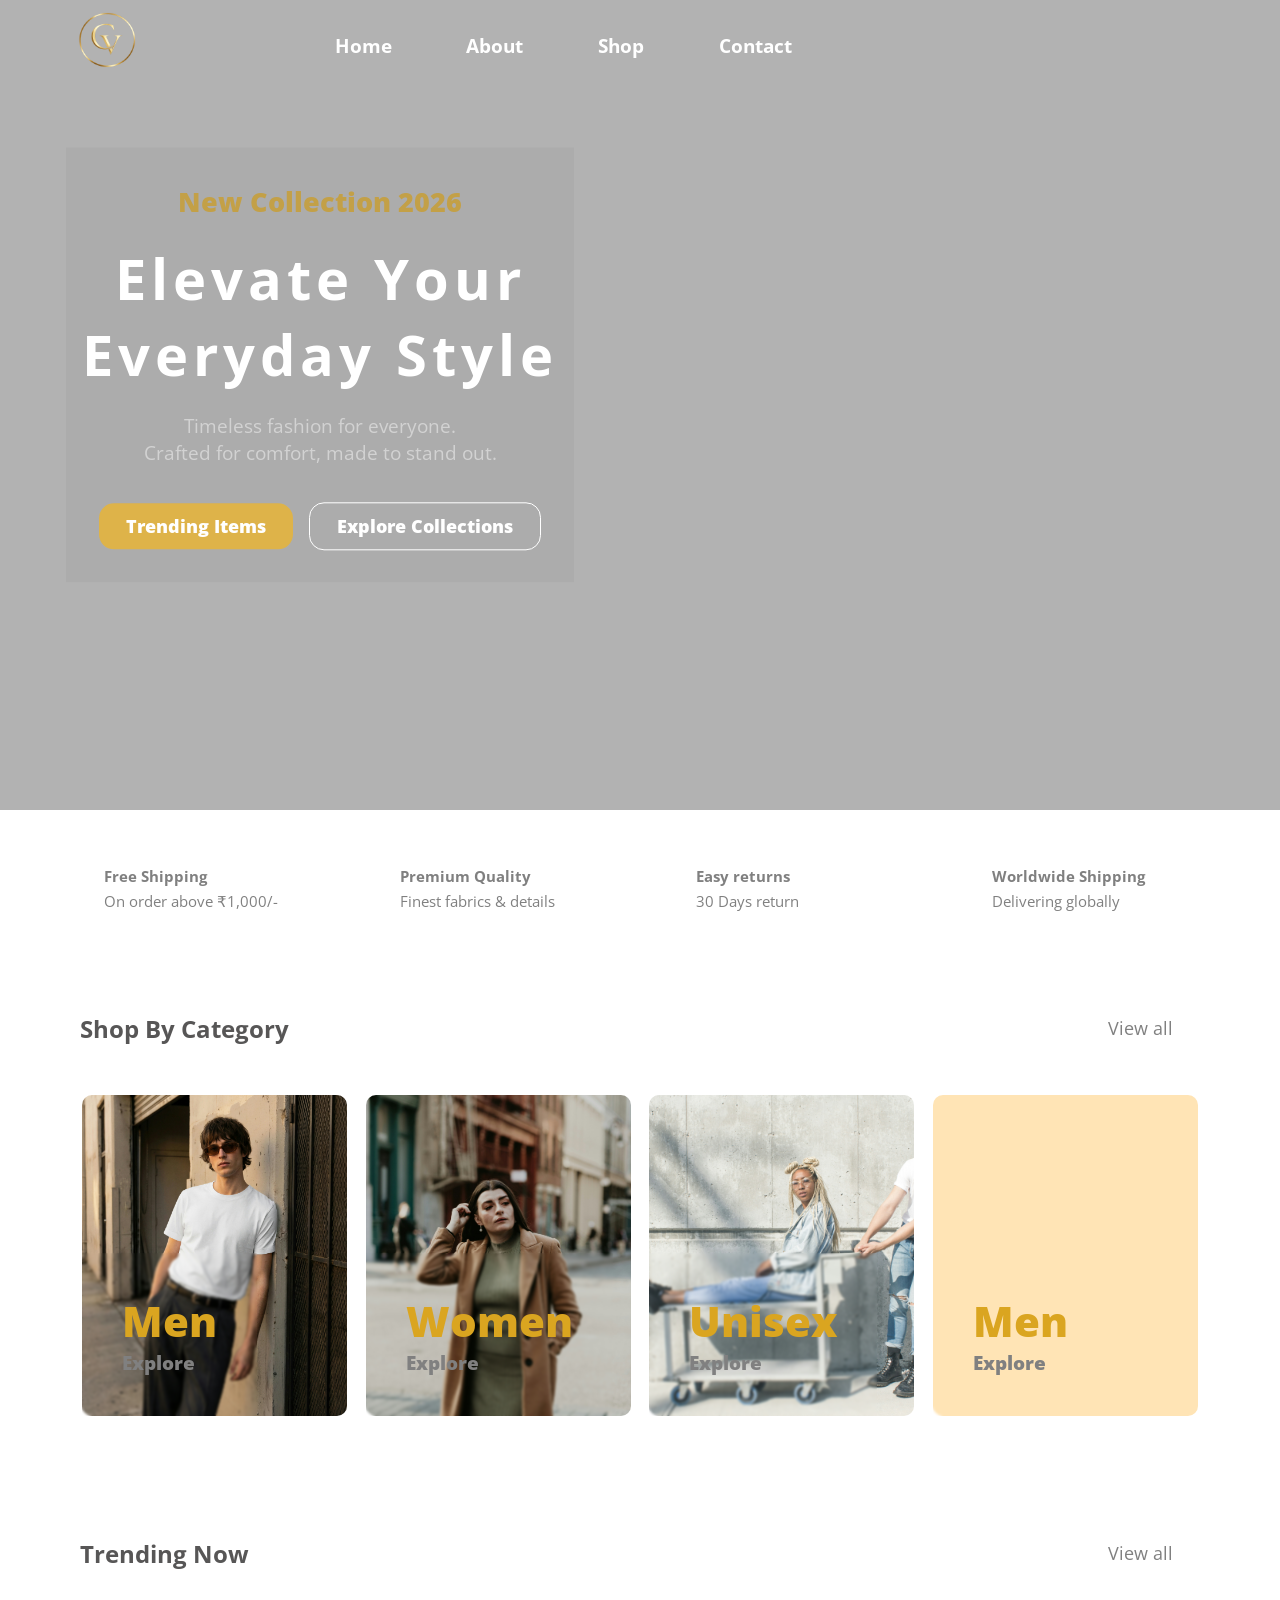
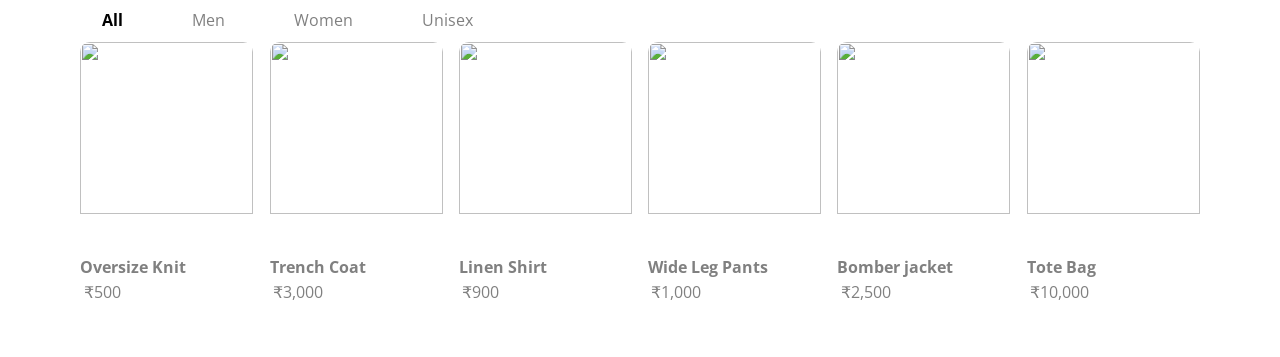
==== index.html @ 774d21d1 "trending done with responsive" ====
<!DOCTYPE html>
<html lang="en">
<head>
    <meta charset="UTF-8">
    <meta name="viewport" content="width=device-width, initial-scale=1.0">
    <title>Clothevo | Build a Fashion</title>
    <link rel="icon" href="Assets/Logo.png">
    <link rel="preconnect" href="https://fonts.googleapis.com">
    <link rel="preconnect" href="https://fonts.gstatic.com" crossorigin>
    <link href="https://fonts.googleapis.com/css2?family=Open+Sans:ital,wght@0,300..800;1,300..800&family=Pliant:ital,wdth,wght@0,100..125,100..900;1,100..125,100..900&display=swap" rel="stylesheet">

    <link
  href="https://cdn.jsdelivr.net/npm/remixicon@4.9.0/fonts/remixicon.css" rel="stylesheet"/>

    <link rel="stylesheet" href="style.css">
    
</head>
<body>
    
    <header>

       

        <!--NavBar-->
        <section id="navBar">

            <div class="navbar-logo">
                <a href="#">
                    <img src="Assets/Logo.png" alt=" Webite Icon">
                </a>
            </div>

            <div class="navbar-links" id="navLinks">
                <ul>
                    <li><a href="#">Home</a></li>
                    <li><a href="Pages/about.html">About</a></li>
                    <li><a href="Pages/shop.html">Shop</a></li>
                    <li><a href="Pages/contact.html">Contact</a></li>
                </ul>
            </div>

            <div class="navbar-icons">
                <span>

                    <button id="searchBtn">
                        <i class="ri-search-line"></i>
                        <input type="text" id="searchInp" placeholder="Search Your Item">
                    </button>
                    
                    <button id="login-btn">
                        <i class="ri-user-line"></i>
                    </button>

                    <button onclick="goToFav()">
                        <i class="ri-heart-line"></i>
                    </button>

                    <button onclick="goToCart()">
                        <i class="ri-shopping-bag-line"></i>
                    </button>

                </span>

                <!--Hamburger-->
                <div class="hamburger" id="hamburger">
                    <i class="ri-menu-3-line"></i>
                </div>
            </div>
            

            <!-- Background Video -->
        <video autoplay muted loop playsinline class="bg-video" loading="lazy">
            <source src="Assets/Hero-background.mp4" type="video/mp4">
        </video>

        <!-- Dark Overlay -->
        <div class="overlay"></div>

         <!-- Text -->
        <div class="hero-content">
            <p id="new">New Collection 2026</p>
            <h1>Elevate Your <br> Everyday Style</h1>
            <p id="new-2">Timeless fashion for everyone. <br>
                Crafted for comfort, made to stand out.
            </p>

            <div class="hero-but">
                <button id="trend">
                    Trending Items
                    <i class="ri-fire-line"></i>
                </button>

                <button id="collection" onclick="goTOCollection()">
                    Explore Collections
                    <i class="ri-arrow-right-long-line"></i>
                </button>
            </div>
        </div>
        </section>



        






        
        <!--Login Popup-->
        <div class="login-popup" id="login-popup">
                
            <div class="login-outer">

                <div class="login-close">
                    <button id="login-close">
                        <i class="ri-close-fill"></i>
                    </button>
                </div>

                <div class="login-heading">
                    <h1>Welcome Back!</h1>
                </div>

                <form action="">

                    <div class="form-card">
                        <label for="email">Email : &nbsp; </label>
                        <input type="text" id="email" placeholder="Enter E-mail">
                    </div>
                    <div class="form-card">
                        <label for="pass">Password : &nbsp; </label>
                        <input type="text" id="pass" placeholder="Enter Password">
                    </div>
                    
                    <div class="remember-me">
                        <input type="checkbox" id="remember">
                        <label for="remember"> &nbsp; Remember Me</label>
                    </div>

                    <div class="form-card">
                        <button>
                            Submit 
                            <i class="ri-login-circle-line"></i>
                        </button>
                    </div>

                </form>

            </div>

        </div>

    </header>







    <!--Main Body Start from here-->
    <main>

        <!--Details-->
        <section id="details">
            <div class="details-outside">
                
                <!--card-1-->
                <div class="details-card">
                    <div class="details-card-left flex">
                        <i class="ri-truck-line"></i>
                    </div>

                    <div class="details-card-right">
                        <p id="details-head">Free Shipping</p>
                        <p>On order above <span>₹1,000/-</span></p>
                    </div>
                </div>
                
                
                <!--card-2-->
                <div class="details-card">
                    <div class="details-card-left flex">
                        <i class="ri-vip-crown-line"></i>
                    </div>
                    
                    <div class="details-card-right">
                        <p id="details-head">Premium Quality</p>
                        <p>Finest fabrics & details</p>
                    </div>
                </div>

                <!--card-3-->
                <div class="details-card">
                    <div class="details-card-left flex">
                        <i class="ri-loop-right-line"></i>
                    </div>
                    
                    <div class="details-card-right">
                        <p id="details-head">Easy returns</p>
                        <p>30 Days return</p>
                    </div>
                </div>

                <!--card-4-->
                <div class="details-card">
                    <div class="details-card-left flex">
                        <i class="ri-earth-line"></i>
                    </div>
                    
                    <div class="details-card-right">
                        <p id="details-head">Worldwide Shipping</p>
                        <p>Delivering globally</p>
                    </div>
                </div>

            </div>
        </section>


        <!--    Shop By Category  -->

        <section id="Category" class="flex">

            <div class="category-outer flex">

                <div class="category-up">
                    <h1>Shop By Category</h1>
                    <button id="view-all-category" onclick="goTOCollection()">
                        View all
                        <i class="ri-arrow-right-long-line"></i>
                    </button>
                </div>

                <div class="category-down ">

                    <!--card 1-->
                    <div class="categories-card" id="cate-men">
                        <div class="text">
                            <h3>Men</h3>
                            <button onclick="goTOCollection()">
                                Explore
                                <i class="ri-arrow-right-long-line"></i>
                             <button>
                        </div>
                    </div>

                    <!--card 2-->
                    <div class="categories-card" id="cate-women">
                        <div class="text">
                            <h3>Women</h3>
                            <button onclick="goTOCollection()">
                                Explore
                                <i class="ri-arrow-right-long-line"></i>
                             <button>
                        </div>
                    </div>

                    <!--card 3-->
                    <div class="categories-card" id="uni">
                        <div class="text">
                            <h3>Unisex</h3>
                            <button onclick="goTOCollection()">
                                Explore
                                <i class="ri-arrow-right-long-line"></i>
                             <button>
                        </div>
                    </div>

                    <!--card 4-->
                    <div class="categories-card" id="asse">
                        <div class="text">
                            <h3>Men</h3>
                            <button onclick="goTOCollection()">
                                Explore
                                <i class="ri-arrow-right-long-line"></i>
                             <button>
                        </div>
                    </div>
                </div>

            </div>

        </section>

        <section id="trending" class="flex">
            <div class="trending-outer">

                <div class="trending-up">
                    <h1>Trending Now</h1>
                    <button id="view-all-category"      onclick="goTOCollection()">
                        View all
                        <i class="ri-arrow-right-long-line"></i>
                    </button>
                </div>

                <div class="trending-middle">

                    <button id="trend-all" >
                        All
                    </button>

                    <button id="trend-Men">
                        Men
                    </button>

                    <button id="trend-Women">
                        Women
                    </button>

                    <button id="trend-Unisex">
                        Unisex
                    </button>
                </div>

                <div class="trending-down">

                    <!--trend card 1--> 
                    <div class="trend-card">
                        <img src="https://images-static.nykaa.com/media/catalog/product/b/a/babcc29268310_1.jpg?tr=w-500" alt="">
                        <div class="trend-text">
                            <h4>Oversize Knit</h4>
                            <div class="trend-des">
                                <p>
                                    ₹500
                                </p>

                                <i class="ri-heart-line"></i>
                            </div>
                        </div>
                    </div>

                    
                    <!--trend card 2--> 
                    <div class="trend-card">
                        <img src="https://d1pdzcnm6xgxlz.cloudfront.net/tops/8445866855098-9.jpg" alt="">
                        <div class="trend-text">
                            <h4>Trench Coat</h4>
                            <div class="trend-des">
                                <p>
                                    ₹3,000
                                </p>

                                <i class="ri-heart-line"></i>
                            </div>
                        </div>
                    </div>



                    <!--trend card 3--> 
                    <div class="trend-card">
                        <img src="https://linentrail.com/cdn/shop/files/Arlo_Navy_Blue_2copy.jpg?v=1731392570" alt="">
                        <div class="trend-text">
                            <h4>Linen Shirt</h4>
                            <div class="trend-des">
                                <p>
                                    ₹900
                                </p>

                                <i class="ri-heart-line"></i>
                            </div>
                        </div>
                    </div>




                    <!--trend card 4--> 
                    <div class="trend-card">
                        <img src="https://m.media-amazon.com/images/I/61EA1p1xdeL._AC_UY1100_.jpg" alt="">
                        <div class="trend-text">
                            <h4>Wide Leg Pants</h4>
                            <div class="trend-des">
                                <p>
                                    ₹1,000
                                </p>

                                <i class="ri-heart-line"></i>
                            </div>
                        </div>
                    </div>



                    <!--trend card 5--> 
                    <div class="trend-card">
                        <img src="https://img.joomcdn.net/1d2e84f43c8270f6b33250fb7e1b1780e81a3759_original.jpeg" alt="">
                        <div class="trend-text">
                            <h4>Bomber jacket</h4>
                            <div class="trend-des">
                                <p>
                                    ₹2,500
                                </p>

                                <i class="ri-heart-line"></i>
                            </div>
                        </div>
                    </div>



                    <!--trend card 6--> 
                    <div class="trend-card">
                        <img src="https://5.imimg.com/data5/SELLER/Default/2023/7/326674873/YF/CX/TI/16516658/295758319-1002546853683848-1447909689762802178-n.jpg" alt="">
                        <div class="trend-text">
                            <h4>Tote Bag</h4>
                            <div class="trend-des">
                                <p>
                                    ₹10,000
                                </p>

                                <i class="ri-heart-line"></i>
                            </div>
                        </div>
                    </div>


                </div>
            </div>
        </section>

    </main>



















    <script src="app.js"></script>
</body>
</html>
---- style.css ----
* {
    margin: 0;
    padding: 0;
    box-sizing: border-box;
    font-family: "Open Sans", sans-serif;
}



.flex {
    display: flex;
    justify-content: center;
    align-items: center;
}


/*       HEADER      */
header {
    min-height: 90vh;
    width: 100%;
    /* background-color: rgb(189, 230, 230); */
    overflow: hidden;
    position: relative;
}

/* Video */

.bg-video{
    position:absolute;
    inset: 0;
    width:100%;
    height: 100%;
    object-fit:cover;
    z-index:-2;
}


.overlay{
    height: 100%;
    width: 100%;
    position:absolute;
    inset:0;
    background:rgba(0,0,0,.30);
    z-index:-1;
    display: flex;
    justify-content: center;
    align-items: center;
}


.hero-content{
    position: absolute;
    top: 45%;
    left: 25%;
    transform: translate(-50%, -50%);
    background:rgba(0,0,0,.03);
    padding: 1rem;
    text-align: center;
    color: white;
    z-index: 10;
    border: none;
    outline: none;
    /* border: 1px solid; */
}

.hero-content h1{
    font-size: 3.5rem;
    letter-spacing: 5px;
}

.hero-content p{
    margin: 20px 0;
    font-size: 1.2rem;
    color: rgb(210, 210, 210);
}

#new {
    color: rgb(195, 160, 71);
    font-weight: 800;
    font-size: 1.7rem;
}

.hero-but {
   padding: 1rem;
    display: flex;
    justify-content: center;
    align-items: center;
    flex-wrap: wrap;
    gap: 1rem;
}

.hero-but button {
    padding: 0.7rem 1.7rem;
    border: none;
    border-radius: 15px;
}

#trend {
    background-color: rgb(222, 179, 73);
    color: #fff;
    font-size: 1.1rem;
    font-weight: 800;
    display: flex;
    justify-content: center;
    align-items: center;
    transition: all 0.3s linear;
}

#trend:hover {
    background: transparent;
    border: 1px solid #fff;
    outline: none;
}


#collection {
    background: transparent;
    color: #fff;
    font-size: 1.1rem;
    font-weight: 800;
    border: 1px solid #fff;
    transition: all 0.3s linear;
}

#collection:hover {
    background-color: rgb(222, 179, 73);
    border: none;
}


/*  NAVBAR  */
#navBar {
    height: 10%;
    width: 100%;
    /* background-color: seashell; */
    display: flex;
    justify-content: space-between;
    align-items: center;
    padding: 0 5%;
}

.navbar-logo {
    height: 100%;
    width: 15%;
    /* background-color: darkmagenta; */
    display: flex;
    justify-content: start;
    align-items: center;
}

.navbar-logo img {
    height: 100%;
    width: 50%;
}

.navbar-links {
    flex: 2;
    height: 100%;
    width: 45%;
    /* background-color: rgb(42, 152, 62); */
    display: flex;
    justify-content: center;
    align-items: center;
}

.navbar-links ul {
    width: 70%;
    display: flex;
    justify-content: space-between;
    list-style: none;
}

.navbar-links ul li a {
    text-decoration: none;
    font-size: 1.2rem;
    color: #fff;
    font-weight: 700;
}



.navbar-icons {
    height: 100%;
    width: 25%;
    /* background-color: rgb(208, 74, 13); */
    display: flex;
    justify-content: center;
    align-items: center;
    flex: 1;
}

.navbar-icons span {
    width: 100%;
    display: flex;
    justify-content: center;
    align-items: center;
    gap: 2rem;
}

.navbar-icons span button {
    background: none;
    padding: 0.5rem;
    border-radius: 50%;
    outline: none;
    border: none;
}

.navbar-icons i {
    color: #fff;
    font-size: 1.2rem;
    font-weight: 600;
}



/* HAMBURGER */

.hamburger{
    display:none;
    cursor:pointer;
}

.hamburger i{
    font-size:2rem;
    color:#fff;
}










/*      LOGIN POPUP     */

.login-popup {
    display: none;
    
}

.login-popup.open {
    height: 100vh;
    width: 100%;
    position: fixed;
    
    display: flex;
    justify-content: center;
    align-items: center;

    top: 0;
    left: 0;
    right: 0;
    left: 0;
    
    backdrop-filter: blur(8px);
    z-index: 999;

    transition: 0.5s;
}

.login-outer {
    height: 80%;
    width: 80%;
    /* border: 1px solid; */
    display: flex;
    justify-content: center;
    align-items: center;
    flex-direction: column;
    position:absolute;

    border-radius: 30px;
    background:rgba(0,0,0,.03);
    z-index:-1;
}

.login-close {
    height: 10%;
    width: 100%;
    display: flex;
    justify-content: end;
    align-items: center;
}

.login-close button {
    background: transparent;
    border: none;
    border-radius: 50%;
    outline: none;
    padding: 0.5rem;
}

#login-close i {
    font-size: 1.9rem;
    color: black;
    font-weight: 900;
    transition: all 0.5s linear;
}

.login-heading {
    height: 20%;
    width: 100%;
    /* background-color: aquamarine; */
    display: flex;
    justify-content: center;
    align-items: center;
}

.login-heading h1 {
    color: #fff;
    font-size: 4.8rem;
}

form {
    height: 70%;
    width: 100%;
    display: flex;
    justify-content: center;
    align-items: center;
    flex-direction: column;
    gap: 1rem;
}

.form-card {
    height: 20%;
    width: 70%;
    /* background-color: azure; */
    display: flex;
    justify-content: center;
    align-items: center;
}

.form-card label {
    font-size: 1.3rem;
    color: #fff;
    font-weight: 800;
}

.form-card input {
    height: 35%;
    width: 70%;
    border-radius: 10px;
    padding-left: 1rem;
    border: none;
    outline: none;
    background-color: rgb(122, 122, 123);
    color: #fff;
    font-weight: 700;
}

.remember-me {
    height: 10%;
    width: 60%;
    display: flex;
    justify-content: end;
    align-items: center;
}


.remember-me label {
    font-size: 1.3rem;
    color: #fff;
    font-weight: 800;
}


.form-card button {
    padding: 2% 18%;
    border: none;
    outline: none;
    border-radius: 15px;
    background-color: rgb(122, 122, 123);
    font-weight: 900;
    display: flex;
    justify-content: center;
    align-items: center;
    gap: 2rem;
    font-size: 1.5rem;
    color: #fff;
}


#searchInp {
    width: 0;
    opacity: 0;
    padding: 0.3rem;
    /* border: 1px solid #ccc; */
    border: none;
    border-radius: 10px;
    outline: none;
    transition: all 0.8s ease;
}

#searchInp.active {
    width: 14rem;
    opacity: 1;
}








/*          DETAILS         */
#details {
    width:100%;
    padding: 2rem 5%;
    display:flex;
    justify-content:center;
    align-items:center;
}

.details-outside {
    width:100%;
    max-width:1400px;
    display:grid;
    grid-template-columns:repeat(4,1fr);
    gap:2rem;
}

.details-card {
    display:flex;
    align-items:center;
    gap:1rem;
    padding:1.5rem;
    background:#fff;
    border-radius:12px;
    transition:.3s;
    cursor:pointer;
}

.details-card:hover{
    transform:translateY(-5px);
    box-shadow:0 10px 25px rgba(0,0,0,.08);
}


.details-card-left {
    display:flex;
    justify-content:center;
    align-items:center;
}

.details-card-left i {
    font-size:2.5rem;
    color:grey;
}


.details-card-right {
    display:flex;
    flex-direction:column;
    gap:.3rem;
}

.details-card-right p {
    color: grey;
    font-size: 0.95rem;
}

#details-head {
    font-weight: 700;
    color: grey;
}




/*      Shop By Category        */

#Category {
    height: 55vh;
    width: 100%;
    /* background-color: cornflowerblue; */
}

.category-outer {
    height: 90%;
    width: 90%;
    /* background-color: moccasin; */
    flex-direction: column;
    gap: 1rem;
}

.category-up {
    height: 15%;
    width: 100%;
    /* background-color: rgb(37, 171, 62); */
    display: flex;
    justify-content: space-between;
    align-items: center;
    padding: 1rem;
}

.category-up h1 {
    color: rgb(87, 86, 86);
}

#view-all-category {
    padding: 0.5rem 1.7rem;
    font-size: 1.1rem;
    color: grey;
    border: none;
    outline: none;
    background: transparent;
    cursor: pointer;
}


.category-down {
    height: 80%;
    width: 100%;
    /* background-color: rgb(22, 64, 188); */
    display: flex;
    justify-content: space-evenly;
    align-items: center;
}

.categories-card{
    height: 90%;
    width: 23%;
    background-color: moccasin;
    border-radius: 10px;
    display: flex;
    justify-content: start;
    align-items: end;
    transition: all 0.4s linear;
}

.categories-card:hover{
    transform:translateY(-12px);
    box-shadow:0 15px 30px rgba(0,0,0,.15);
}

.text {
    padding: 2.5rem;
    display: flex;
    justify-content: center;
    align-items: start;
    flex-direction: column;
    backdrop-filter: blur(1px);
    
}

.text h3 {
    color: goldenrod;
    font-size: 2.6rem;
    font-weight: 900;
}

.text button {
    border: none;
    outline: none;
    color: grey;
    background: transparent;
    font-weight: 900;
    font-size: 1.2rem;
    cursor: pointer;
}


#cate-men {
    background-image: url("Assets/cate\ Men.jpg");
    background-position: center;
    background-repeat: no-repeat;
    background-size: cover;
}


#cate-women {
    background-image: url("Assets/cate\ women.jpg");
    background-position: center;
    background-repeat: no-repeat;
    background-size: cover;
}

#uni {
    background-image: url("Assets/cate\ uni.jpg");
    background-position: center;
    background-repeat: no-repeat;
    background-size: cover;
}

#asse {
    background-image: url("Assets/asse.jpg");
    background-position: center;
    background-repeat: no-repeat;
    background-size: cover;
}




/*      Trending        */
#trending {
    height: 55vh;
    width: 100%;
    /* background-color: aquamarine; */
}

.trending-outer {
    height: 90%;
    width: 90%;
    /* background-color: fuchsia; */
    display: flex;
    justify-content: center;
    align-items: center;
    flex-direction: column;
}

.trending-up {
    height: 20%;
    width: 100%;
    /* background-color: mediumaquamarine; */
    display: flex;
    justify-content: space-between;
    align-items: center;
    padding: 1rem;
}

.trending-up h1 {
    color: rgb(87, 86, 86);
}

.trending-middle {
    height: 10%;
    width: 100%;
    /* background-color: rgb(197, 120, 6); */
    display: flex;
    justify-content: start;
    align-items: center;
    padding: 1rem;
    gap: 1.5rem;
}

.trending-middle button {
    padding: 0.3rem 1.4rem;
    font-size: 1rem;
    color: grey;
    background: transparent;
    border: none;
    outline: none;
}

#trend-all {
    color: black;
    font-weight: 700;
}

.trending-down {
    height: 60%;
    width: 100%;
    /* background-color: rgb(62, 20, 179); */
    display: flex;
    justify-content: space-evenly;
    align-items: center;
}

.trend-card {
    height: 100%;
    width: 15%;
    /* background-color: darkslategrey; */
    border-radius: 10px;
    display: flex;
    justify-content: center;
    align-items: start;
    flex-direction: column;
    overflow: hidden;
}

.trend-card img {
    height: 80%;
    width: 100%;
}

.trend-text {
    height: 20%;
    width: 100%;
    /* background-color: khaki; */
    display: flex;
    justify-content: start;
    flex-direction: column;
}

.trend-text h4 {
    color: grey;
    font-weight: 700;
}

.trend-des {
    display: flex;
    justify-content: space-between;
    align-items: center;
    padding: 0.2rem;
}

.trend-des p {
    color: grey;
}

.trend-des i {
    color: grey;
}


























/*  ================================================================================================================================================================================================================================================================================================================================================================================================================================================================================================================================================================================*/


@media (max-width:1200px){

    .hero-content{
        left:30%;
        width:45%;
    }

    .hero-content h1{
        font-size:3rem;
    }

    .navbar-links ul{
        width:100%;
        gap:2rem;
    }

    #Category{
        height:auto;
        padding:3rem 0;
    }

    .category-outer{
        width:95%;
    }

    .text{
        padding:2rem;
    }

    .text h3{
        font-size:2.2rem;
    }

    #trending{
        height:auto;
        padding:3rem 0;
    }

    .trending-outer{
        width:95%;
    }

    .trend-card{
        width:15.5%;
    }

}


@media (max-width:992px){

    .hero-content{
        left:35%;
        width:60%;
    }

    .hero-content h1{
        font-size:2.7rem;
    }

    .hero-content p{
        font-size:1rem;
    }

    .navbar-links ul li a{
        font-size:1rem;
    }

    .navbar-icons span{
        gap:1rem;
    }

    .details-outside{
        grid-template-columns:repeat(2,1fr);
    }

    .category-down{
        flex-wrap:wrap;
        gap:1.5rem;
    }

    .categories-card{
        width:48%;
        height:300px;
    }

    #trending{
        height:auto;
        padding:3rem 0;
    }

    .trending-down{
        flex-wrap:wrap;
        gap:1.5rem;
        justify-content:center;
    }

    .trend-card{
        width:30%;
        height:330px;
    }

}




@media (max-width:768px){

#navBar{
    padding:1rem 5%;
}

.navbar-links{
    display:none;
}

.navbar-logo{
    width:auto;
}

.navbar-logo img{
    width:60px;
    height:auto;
}

.navbar-icons{
    width:auto;
}

.hero-content{
    left:50%;
    top:50%;
    transform:translate(-50%,-50%);
    width:90%;
    text-align:center;
}

.hero-content h1{
    font-size:2.5rem;
    letter-spacing:2px;
}

.hero-content p{
    font-size:1rem;
}

.hero-but{
    flex-direction:column;
}

.hero-but button{
    width:100%;
}

.login-outer{
    width:95%;
    min-height:550px;
}

.login-heading h1{
    font-size:2.8rem;
}

.form-card{
        width:90%;
        flex-direction:column;
        align-items:flex-start;
        gap:.5rem;
    }

    .form-card input{
        width:100%;
        height:45px;
    }

    .remember-me{
        width:90%;
        justify-content:flex-start;
    }

    
     .hamburger{
        display:block;
        z-index:1001;
    }

    .navbar-links{
        position:fixed;
        top:0;
        right:-100%;
        width: 50%;
        height:100vh;
        /* background:#111; */
        backdrop-filter: blur(14px);
        display:flex;
        justify-content:center;
        align-items:center;
        transition:.4s;
        z-index:1000;
    }

    .navbar-links.active{
        right:0;
    }

    .navbar-links ul{
        display:flex;
        flex-direction:column;
        gap:4rem;
        width:100%;
        text-align:center;
    }

    .navbar-links ul li{
        list-style:none;
    }

    .navbar-links ul li a{
        color:white;
        text-decoration:none;
        font-size:1.3rem;
        font-weight:900;
    }

    .navbar-icons{
        margin-left:auto;
        margin-right:15px;
    }

    #details{
        padding:2rem 1rem;
    }

    .details-outside{
        grid-template-columns:1fr;
        gap:1rem;
    }   

    .details-card{
        padding:1rem;
    }

    .details-card-left i{
        font-size:2rem;
    }       

    #details-head{
        font-size:1rem;
    }

    .details-card-right p{
        font-size:.9rem;
    }

    .category-up{
        flex-direction:column;
        gap:1rem;
        text-align:center;
    }

    .category-down{
        justify-content:center;
        gap:1.5rem;
    }

    .categories-card{
        width:90%;
        height:300px;
    }

    .text{
        padding:2rem;
    }

    .text h3{
        font-size:2rem;
    }

    .trending-up{
        flex-direction:column;
        gap:1rem;
        text-align:center;
    }

    .trending-middle{
        justify-content:center;
        flex-wrap:wrap;
        gap:1rem;
    }

    .trending-down{
        flex-wrap:wrap;
        gap:1.5rem;
    }

    .trend-card{
        width:45%;
        height:320px;
    }

    
}




@media (max-width:576px){

header{
    min-height:90vh;
}

.bg-video{
    height:100%;
}

.hero-content{
    width:95%;
    padding:1rem;
}

.hero-content h1{
    font-size:2rem;
}

#new{
    font-size:1.2rem;
}

.hero-content p{
    font-size:.95rem;
}

.hero-but button{
    font-size:.95rem;
}

.login-heading h1{
    font-size:2.2rem;
}

.details-card{
    flex-direction:column;
    text-align:center;
}

.details-card-right{
    align-items:center;
}

.details-card-left i{
    font-size:2.2rem;
}

    .categories-card{
        width:100%;
        height:270px;
    }

    .text{
        padding:1.5rem;
    }

    .text h3{
        font-size:1.8rem;
    }

    .text button{
        font-size:1rem;
    }

    .trend-card{
        width:80%;
        height:340px;
    }

}







@media (max-width:425px){

.navbar-logo img{
    width:50px;
}

.navbar-icons span{
    gap:.5rem;
}

.navbar-icons i{
    font-size:1rem;
}

.hero-content h1{
    font-size:1.8rem;
}

.hero-content p{
    font-size:.9rem;
}

.login-heading h1{
    font-size:1.8rem;
}

.form-card label,
.remember-me label{
    font-size:1rem;
}

.form-card button{
    width:100%;
    font-size:1rem;
    padding:.8rem;
}

    #Category{
        padding:2rem 1rem;
    }

    .category-up h1{
        font-size:1.7rem;
    }

    #view-all-category{
        padding:.6rem 1.3rem;
        font-size:1rem;
    }

    .categories-card{
        height:240px;
    }

    .text h3{
        font-size:1.5rem;
    }
}



@media (max-width:480px){

    #trending{
        padding:2rem 1rem;
    }

    .trending-up h1{
        font-size:1.8rem;
    }

    .trending-middle{
        gap:.8rem;
    }

    .trending-middle button{
        font-size:.9rem;
        padding:.4rem 1rem;
    }

    .trend-card{
        width:95%;
        height:330px;
    }

}



@media (max-width:375px){

.hero-content h1{
    font-size:1.6rem;
}

#new{
    font-size:1rem;
}

.hero-content p{
    font-size:.85rem;
}

.hero-but button{
    padding:.8rem;
}
    .categories-card{
        height:220px;
    }

    .text{
        padding:1rem;
    }

    .text h3{
        font-size:1.3rem;
    }

    .text button{
        font-size:.9rem;
    }

    .trend-card{
        height:300px;
    }

    .trend-text h4{
        font-size:1rem;
    }

    .trend-des p{
        font-size:.9rem;
    }

}





@media (max-width:320px){

    .hero-content{
        width:96%;
    }

    .hero-content h1{
        font-size:1.4rem;
    }

    .hero-content p{
        font-size:.8rem;
    }

    .navbar-icons span{
        gap:.3rem;
    }

    .navbar-icons button{
        padding:.2rem;
    }

    .category-up h1{
        font-size:1.4rem;
    }

    .categories-card{
        height:200px;
    }

    .text h3{
        font-size:1.2rem;
    }

    .trending-up h1{
        font-size:1.5rem;
    }

    .trend-card{
        width:100%;
        height:280px;
    }

}
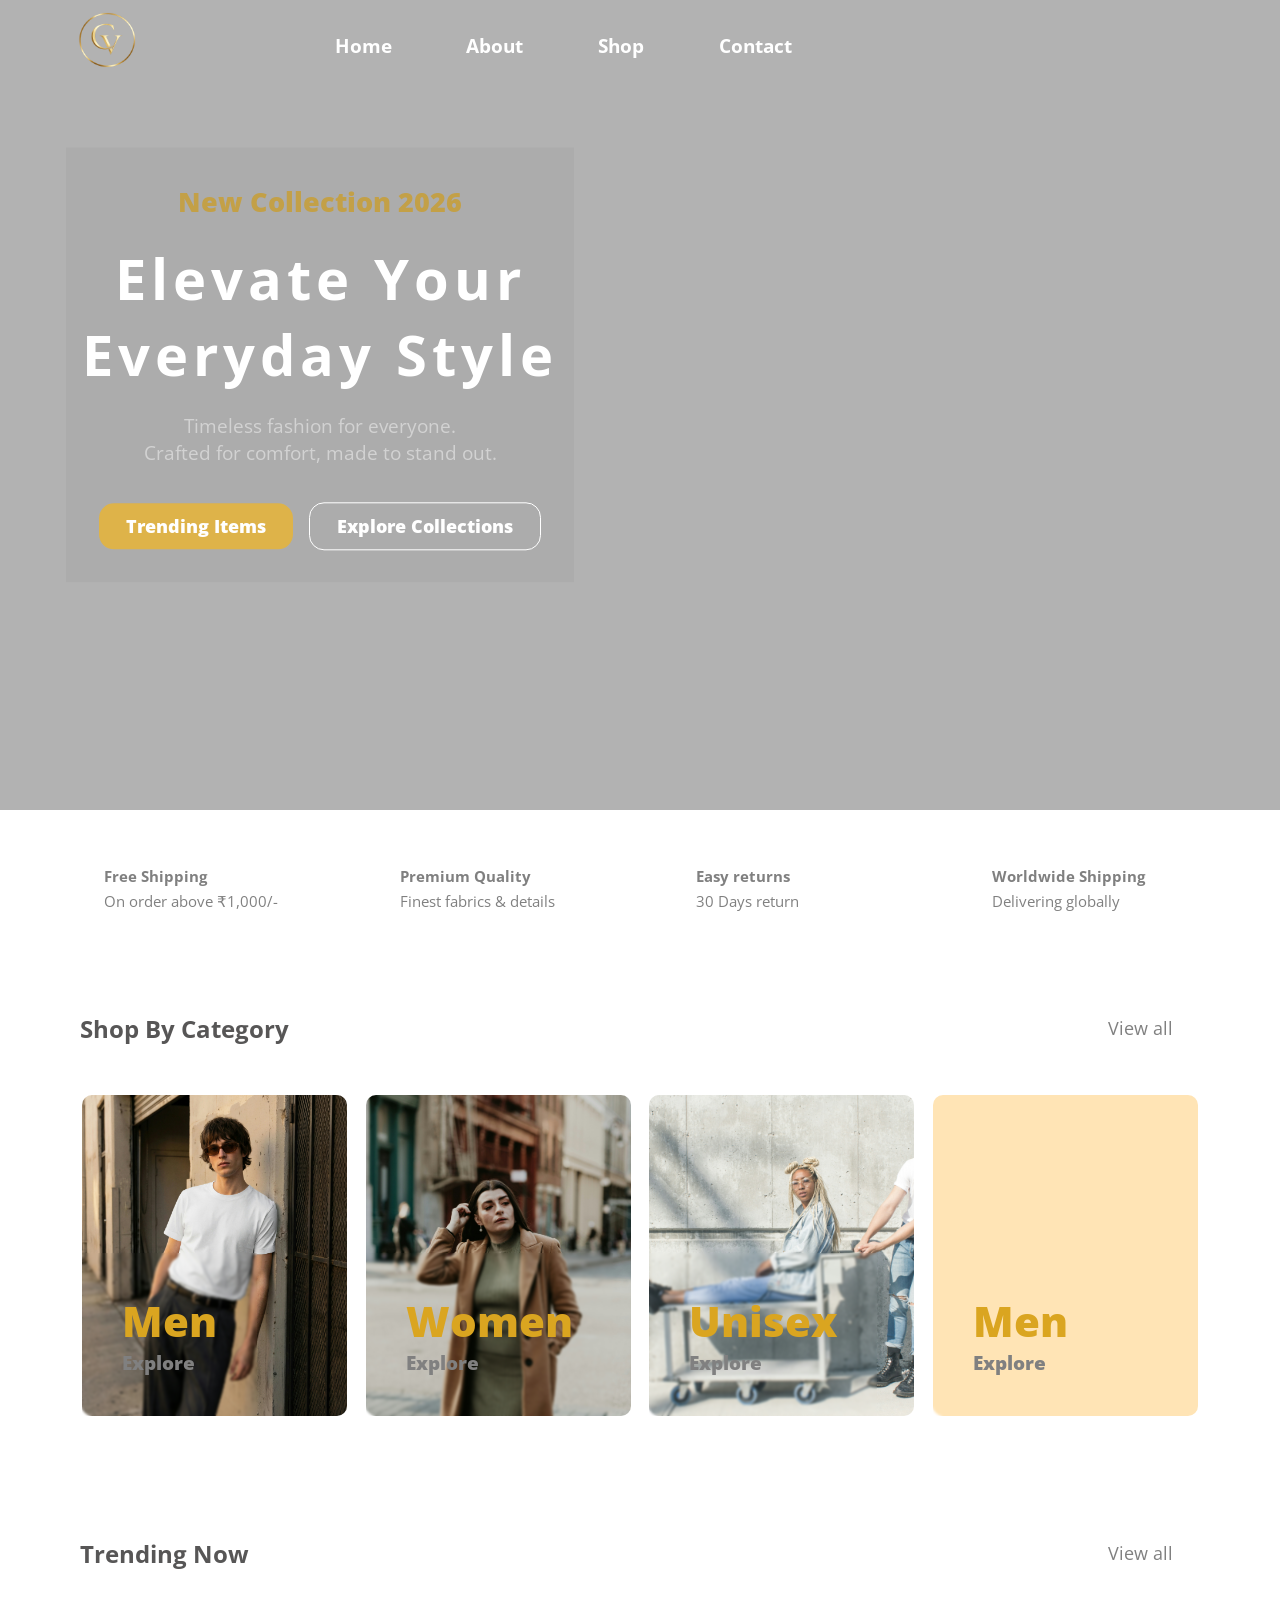
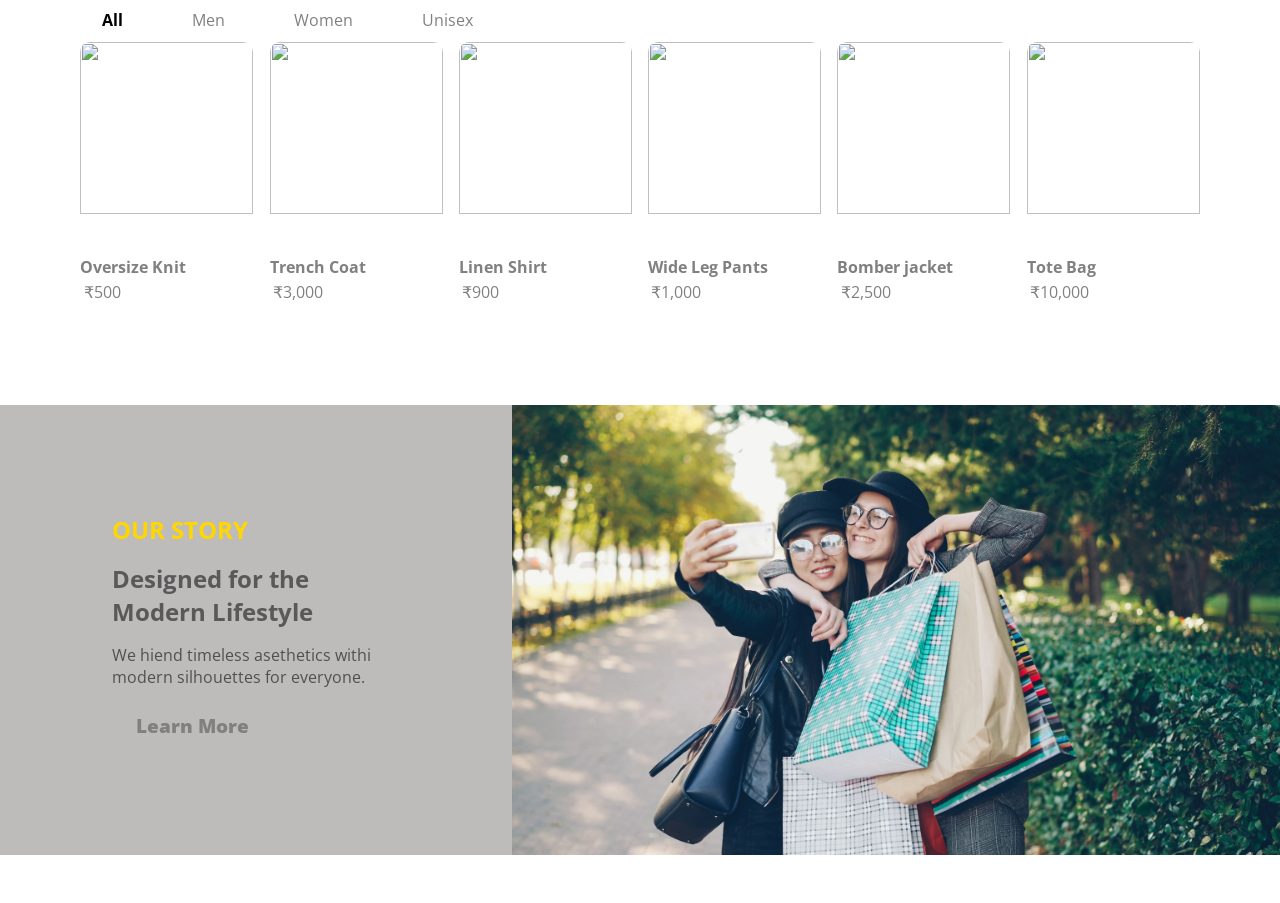
==== commit bb9a8634: "story done with added button and responsive" ====
--- a/index.html
+++ b/index.html
@@ -85,7 +85,7 @@
             </p>
 
             <div class="hero-but">
-                <button id="trend">
+                <button id="trend" onclick="trend()">
                     Trending Items
                     <i class="ri-fire-line"></i>
                 </button>
@@ -422,6 +422,33 @@
             </div>
         </section>
 
+        <!--story-->
+        <section id="story" class="flex">
+
+            <div class="story-outer">
+
+                <div class="story-left">
+                    <h2 id="story-head">OUR STORY</h2>
+                    <h1>Designed for the Modern Lifestyle</h1>
+                    <p>
+                        We hiend timeless asethetics withi
+                        modern silhouettes for everyone.
+                    </p>
+                    
+                    <div class="story-left-but">
+                        <button onclick="goTOCollection()">
+                        Learn More 
+                        <i class="ri-arrow-right-long-line"></i>
+                    </button>
+                    </div>
+                </div>
+
+                <div class="story-right"></div>
+
+            </div>
+
+        </section>
+
     </main>
 
 
--- a/style.css
+++ b/style.css
@@ -3,6 +3,7 @@
     padding: 0;
     box-sizing: border-box;
     font-family: "Open Sans", sans-serif;
+    scroll-behavior: smooth;
 }
 
 
@@ -723,6 +724,89 @@
 
 
 
+/*          STORY           */
+
+#story {
+    min-height:45vh;
+    width:100%;
+    padding:3rem 0;
+    /* background-color: aquamarine; */
+}
+
+
+.story-outer {
+    height: 90%;
+    width: 100%;
+    /* background-color: salmon; */
+    display: flex;
+    justify-content: space-between;
+    align-items: center;
+}
+
+.story-left {
+    min-height:450px;
+    width: 40%;
+    /* background-color: olivedrab; */
+    background-color: rgb(190, 187, 187);
+    display: flex;
+    justify-content: center;
+    align-items: center;
+    flex-direction: column;
+    padding: 1rem;
+    gap: 1rem;
+}
+
+#story-head {
+    width: 60%;
+    text-align: start;
+    color: gold;
+    font-weight: 700;
+}
+
+.story-left h1 {
+    width: 60%;
+    color: rgb(90, 89, 89);
+}
+
+.story-left p {
+    width: 60%;
+    color: rgb(81, 80, 80);
+}
+
+.story-left-but {
+    display: flex;
+    justify-content: start;
+    align-items: center;
+    width: 60%;
+}
+
+.story-left-but button {
+    padding: 0.5rem 1.5rem;
+    border: none;
+    outline: none;
+    color: grey;
+    font-weight: 900;
+    background: transparent;
+    font-size: 1.2rem;
+    cursor: pointer;
+}
+
+
+
+.story-right {
+    width:60%;
+    min-height:450px;
+    background-image:url("Assets/story.jpg");
+    background-position:center;
+    background-repeat:no-repeat;
+    background-size:cover;
+}
+
+
+
+
+
+
 
 
 
@@ -779,6 +863,25 @@
     .trend-card{
         width:15.5%;
     }
+
+    #story{
+        height:auto;
+        padding:3rem 0;
+    }
+
+    .story-outer{
+        width:95%;
+        margin:auto;
+    }
+
+    .story-left h1,
+    .story-left p,
+    #story-head,
+    .story-left-but{
+        width:80%;
+    }
+
+
 
 }
 
@@ -834,6 +937,18 @@
     .trend-card{
         width:30%;
         height:330px;
+    }
+
+    .story-left{
+        width:45%;
+    }
+
+    .story-right{
+        width:55%;
+    }
+
+    .story-left h1{
+        font-size:2rem;
     }
 
 }
@@ -1035,6 +1150,24 @@
         height:320px;
     }
 
+    #story{
+        height:auto;
+        padding:2rem 0;
+    }
+
+    .story-outer{
+        flex-direction:column-reverse;
+    }
+
+    .story-left,
+    .story-right{
+        width:100%;
+    }
+
+    .story-right{
+        min-height:300px;
+    }
+
     
 }
 
@@ -1111,8 +1244,64 @@
         height:340px;
     }
 
-}
-
+    .story-right{
+        height:300px;
+    }
+
+    .story-left h1{
+        font-size:1.8rem;
+    }
+
+    .story-left p{
+        font-size:.95rem;
+    }
+
+    .story-left-but button{
+        font-size:1rem;
+    }
+
+}
+
+
+
+@media (max-width:480px){
+
+    #trending{
+        padding:2rem 1rem;
+    }
+
+    .trending-up h1{
+        font-size:1.8rem;
+    }
+
+    .trending-middle{
+        gap:.8rem;
+    }
+
+    .trending-middle button{
+        font-size:.9rem;
+        padding:.4rem 1rem;
+    }
+
+    .trend-card{
+        width:95%;
+        height:330px;
+    }
+
+    .story-right{
+        height:250px;
+    }
+
+    .story-left{
+        padding:1.5rem 1rem;
+    }
+
+    .story-left h1{
+        font-size:1.6rem;
+    }
+
+
+}
 
 
 
@@ -1176,35 +1365,13 @@
     .text h3{
         font-size:1.5rem;
     }
-}
-
-
-
-@media (max-width:480px){
-
-    #trending{
-        padding:2rem 1rem;
-    }
-
-    .trending-up h1{
-        font-size:1.8rem;
-    }
-
-    .trending-middle{
-        gap:.8rem;
-    }
-
-    .trending-middle button{
-        font-size:.9rem;
-        padding:.4rem 1rem;
-    }
-
-    .trend-card{
-        width:95%;
-        height:330px;
-    }
-
-}
+
+    
+}
+
+
+
+
 
 
 
@@ -1250,6 +1417,18 @@
     }
 
     .trend-des p{
+        font-size:.9rem;
+    }
+
+    .story-right{
+        height:220px;
+    }
+
+    .story-left h1{
+        font-size:1.4rem;
+    }
+
+    .story-left p{
         font-size:.9rem;
     }
 
@@ -1302,10 +1481,22 @@
         height:280px;
     }
 
-}
-
-
-
-
-
-
+    .story-right{
+        height:200px;
+    }
+
+    .story-left h1{
+        font-size:1.2rem;
+    }
+
+    .story-left-but button{
+        font-size:.9rem;
+    }
+
+}
+
+
+
+
+
+
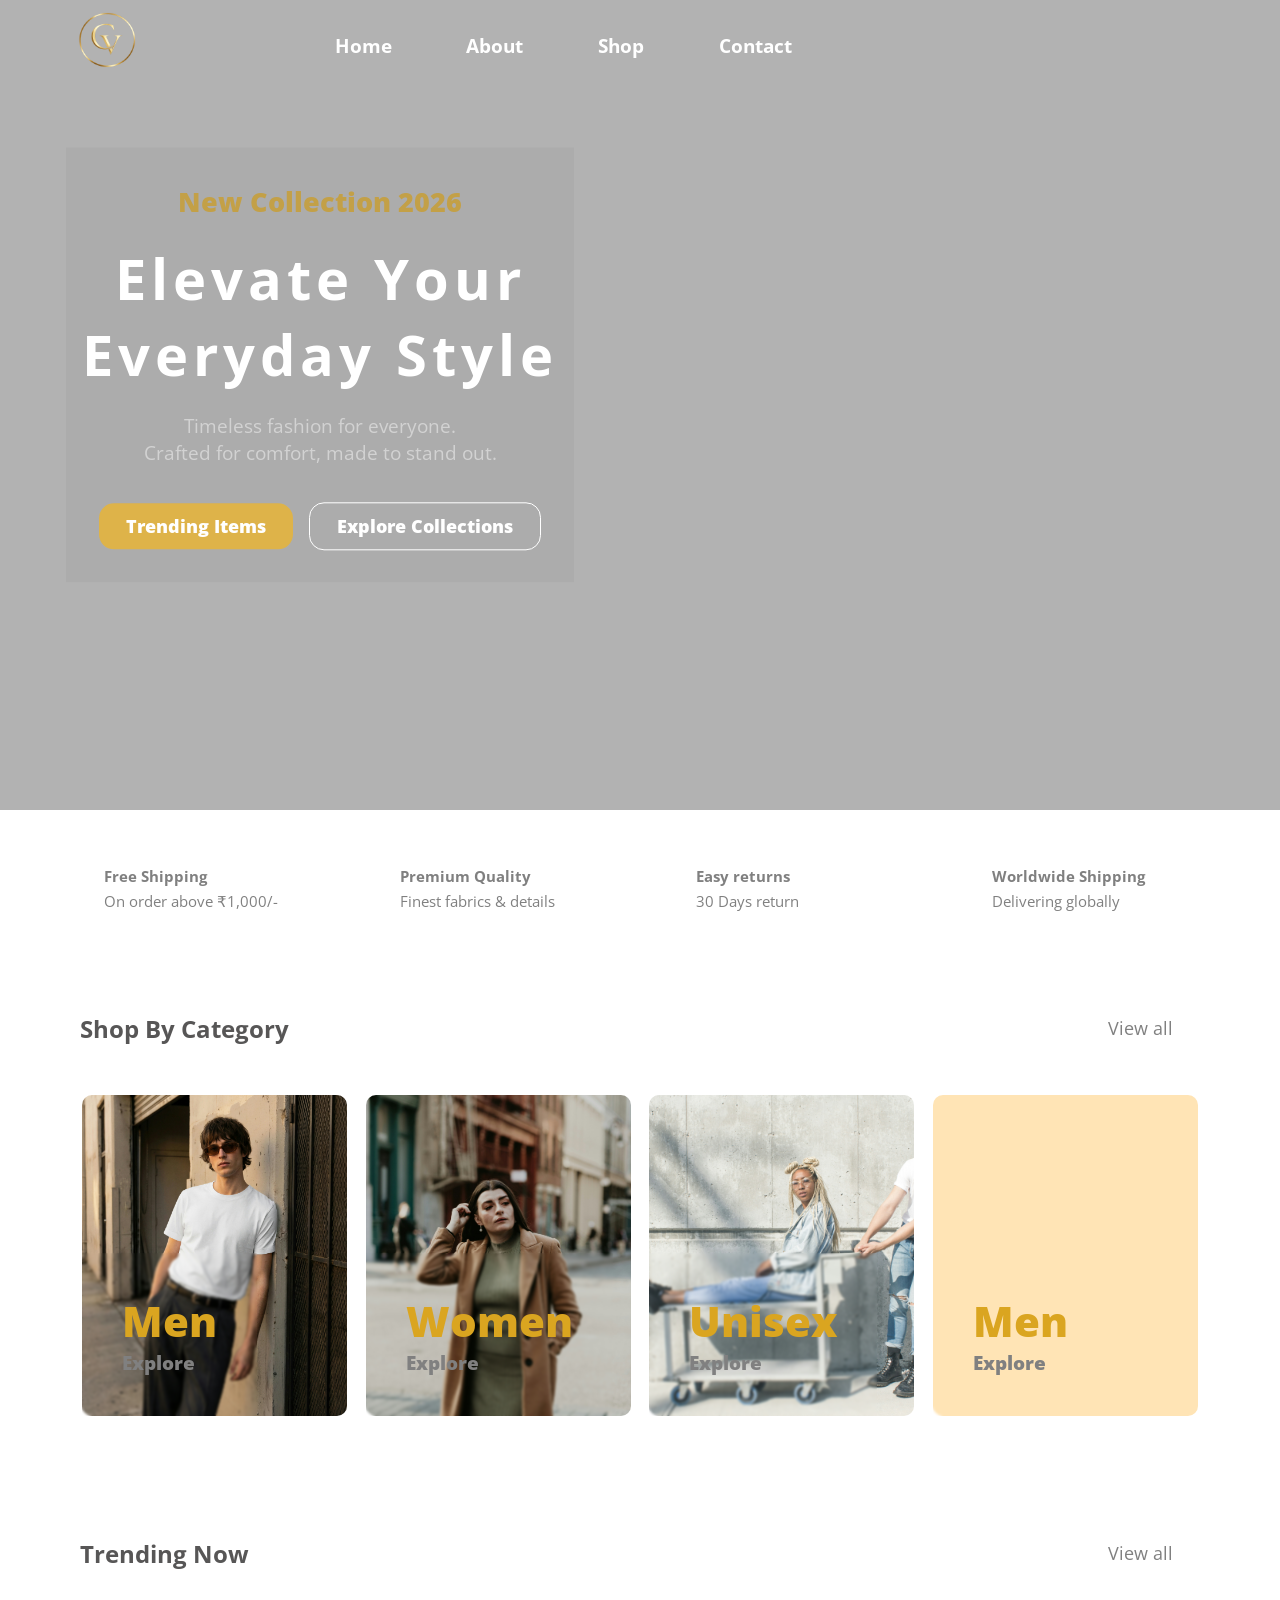
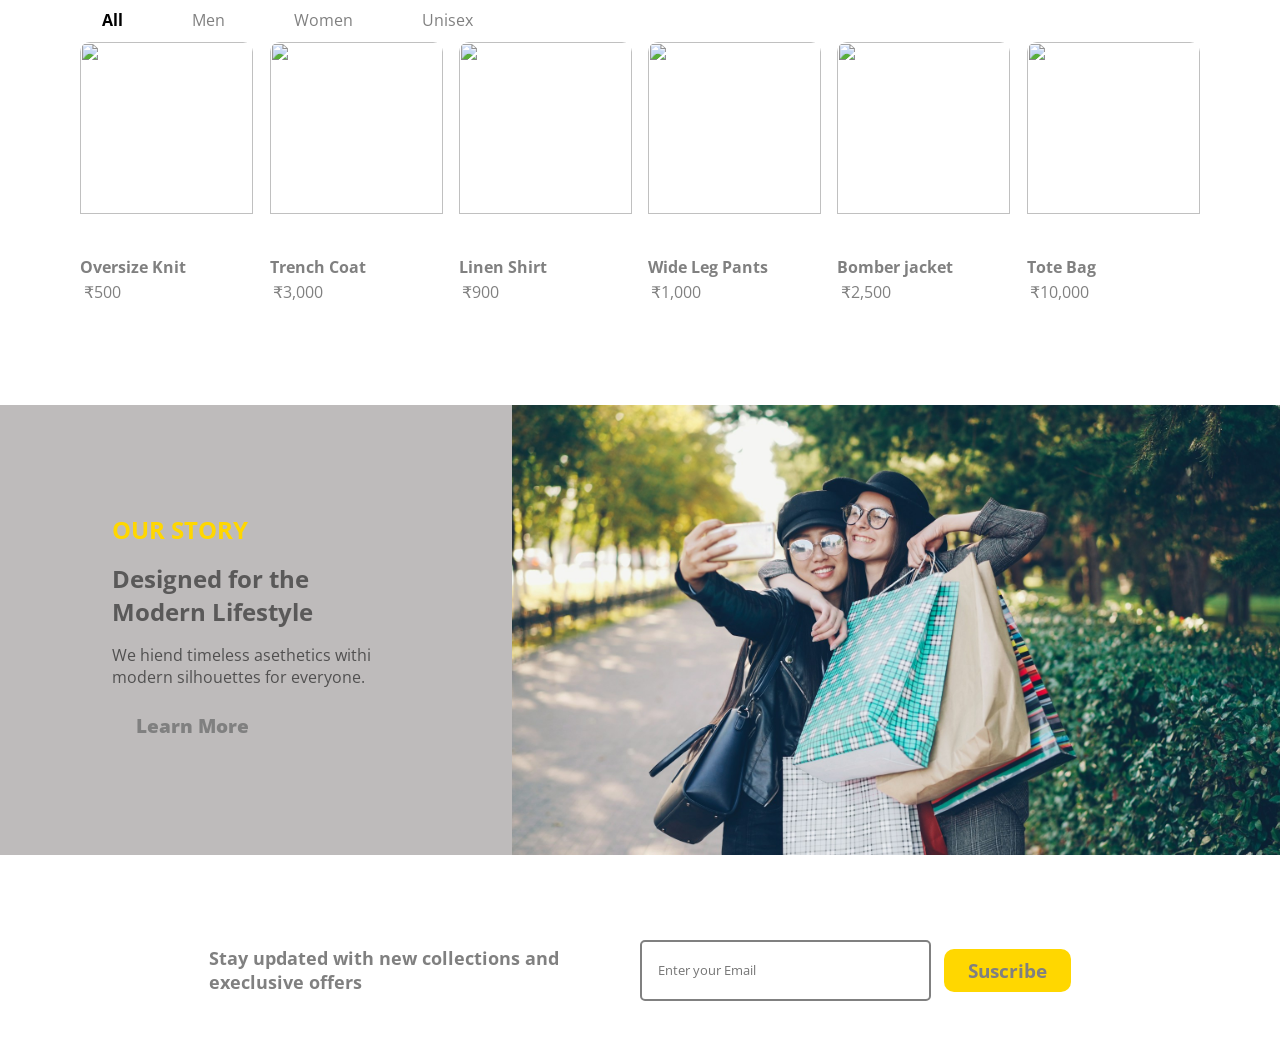
==== commit a8b29212: "added footer" ====
--- a/index.html
+++ b/index.html
@@ -449,6 +449,21 @@
 
         </section>
 
+        <!--News-->
+        <section id="newsLetter" class="flex">
+            <div class="news-outer">
+                <div class="news-left flex">
+                    <p>Stay updated with new collections and execlusive offers</p>
+                </div>
+                <div class="news-right flex">
+                    <input type="text" id="news" placeholder="Enter your Email">
+                    <button>
+                        Suscribe
+                    </button>
+                </div>
+            </div>
+        </section>
+
     </main>
 
 
--- a/style.css
+++ b/style.css
@@ -807,6 +807,97 @@
 
 
 
+/*      newsLetter          */
+#newsLetter {
+    height: 15vh;
+    width: 100%;
+    /* background-color: aqua; */
+    padding: 1.5rem;
+}
+
+.news-outer {
+    height: 100%;
+    width: 70%;
+    /* background-color: aquamarine; */
+    display: flex;
+    justify-content: space-between;
+    align-items: center;
+}
+
+.news-left {
+    height: 100%;
+    width: 50%;
+    /* background-color: blanchedalmond; */
+}
+
+.news-left p {
+    color: grey;
+    font-weight: 700;
+    font-size: 1.1rem;
+}
+
+.news-right {
+    height: 100%;
+    width: 50%;
+    /* background-color: lightpink; */
+    gap: 0.8rem;
+}
+
+.news-right input {
+    height: 70%;
+    width: 70%;
+    padding-left: 1rem;
+    border-radius: 5px;
+    border: 2px solid grey;
+    outline: none;
+}
+
+.news-right button {
+    padding: 0.5rem 1.5rem;
+    background-color: gold;
+    border: none;
+    outline: none;
+    border-radius: 10px;
+    color: grey;
+    font-weight: 700;
+    font-size: 1.2rem;
+    transition: all 0.5s linear;
+}
+
+.news-right button:hover {
+    background: transparent;
+    color: black;
+    font-weight: 600;
+    /* text-decoration: underline grey 2px; */
+}
+
+
+
+
+
+
+
+
+
+
+
+
+
+
+
+
+
+
+
+
+
+
+
+
+
+
+
+
 
 
 
@@ -881,7 +972,9 @@
         width:80%;
     }
 
-
+    .news-outer{
+        width:95%;
+    }
 
 }
 
@@ -949,6 +1042,18 @@
 
     .story-left h1{
         font-size:2rem;
+    }
+
+    .news-left{
+        width:45%;
+    }
+
+    .news-right{
+        width:55%;
+    }
+
+    .news-left p{
+        font-size:1rem;
     }
 
 }
@@ -1168,6 +1273,33 @@
         min-height:300px;
     }
 
+    #newsLetter{
+        height:auto;
+        padding:2rem 0;
+    }
+
+    .news-outer{
+        flex-direction:column;
+        gap:2rem;
+    }
+
+    .news-left,
+    .news-right{
+        width:100%;
+    }
+
+    .news-left{
+        text-align:center;
+    }
+
+    .news-right{
+        justify-content:center;
+    }
+
+    #news{
+        width:70%;
+    }
+
     
 }
 
@@ -1260,6 +1392,19 @@
         font-size:1rem;
     }
 
+    .news-right{
+        flex-direction:column;
+        gap:1rem;
+    }
+
+    #news{
+        width:100%;
+    }
+
+    .news-right button{
+        width:100%;
+    }
+
 }
 
 
@@ -1298,6 +1443,20 @@
 
     .story-left h1{
         font-size:1.6rem;
+    }
+
+    .news-left p{
+        font-size:.95rem;
+    }
+
+    #news{
+        height:45px;
+        font-size:.9rem;
+    }
+
+    .news-right button{
+        height:45px;
+        font-size:1rem;
     }
 
 
@@ -1432,6 +1591,10 @@
         font-size:.9rem;
     }
 
+    .news-left p{
+        font-size:.9rem;
+    }
+
 }
 
 
@@ -1493,10 +1656,14 @@
         font-size:.9rem;
     }
 
-}
-
-
-
-
-
-
+    .news-left p{
+        font-size:.85rem;
+    }
+
+}
+
+
+
+
+
+
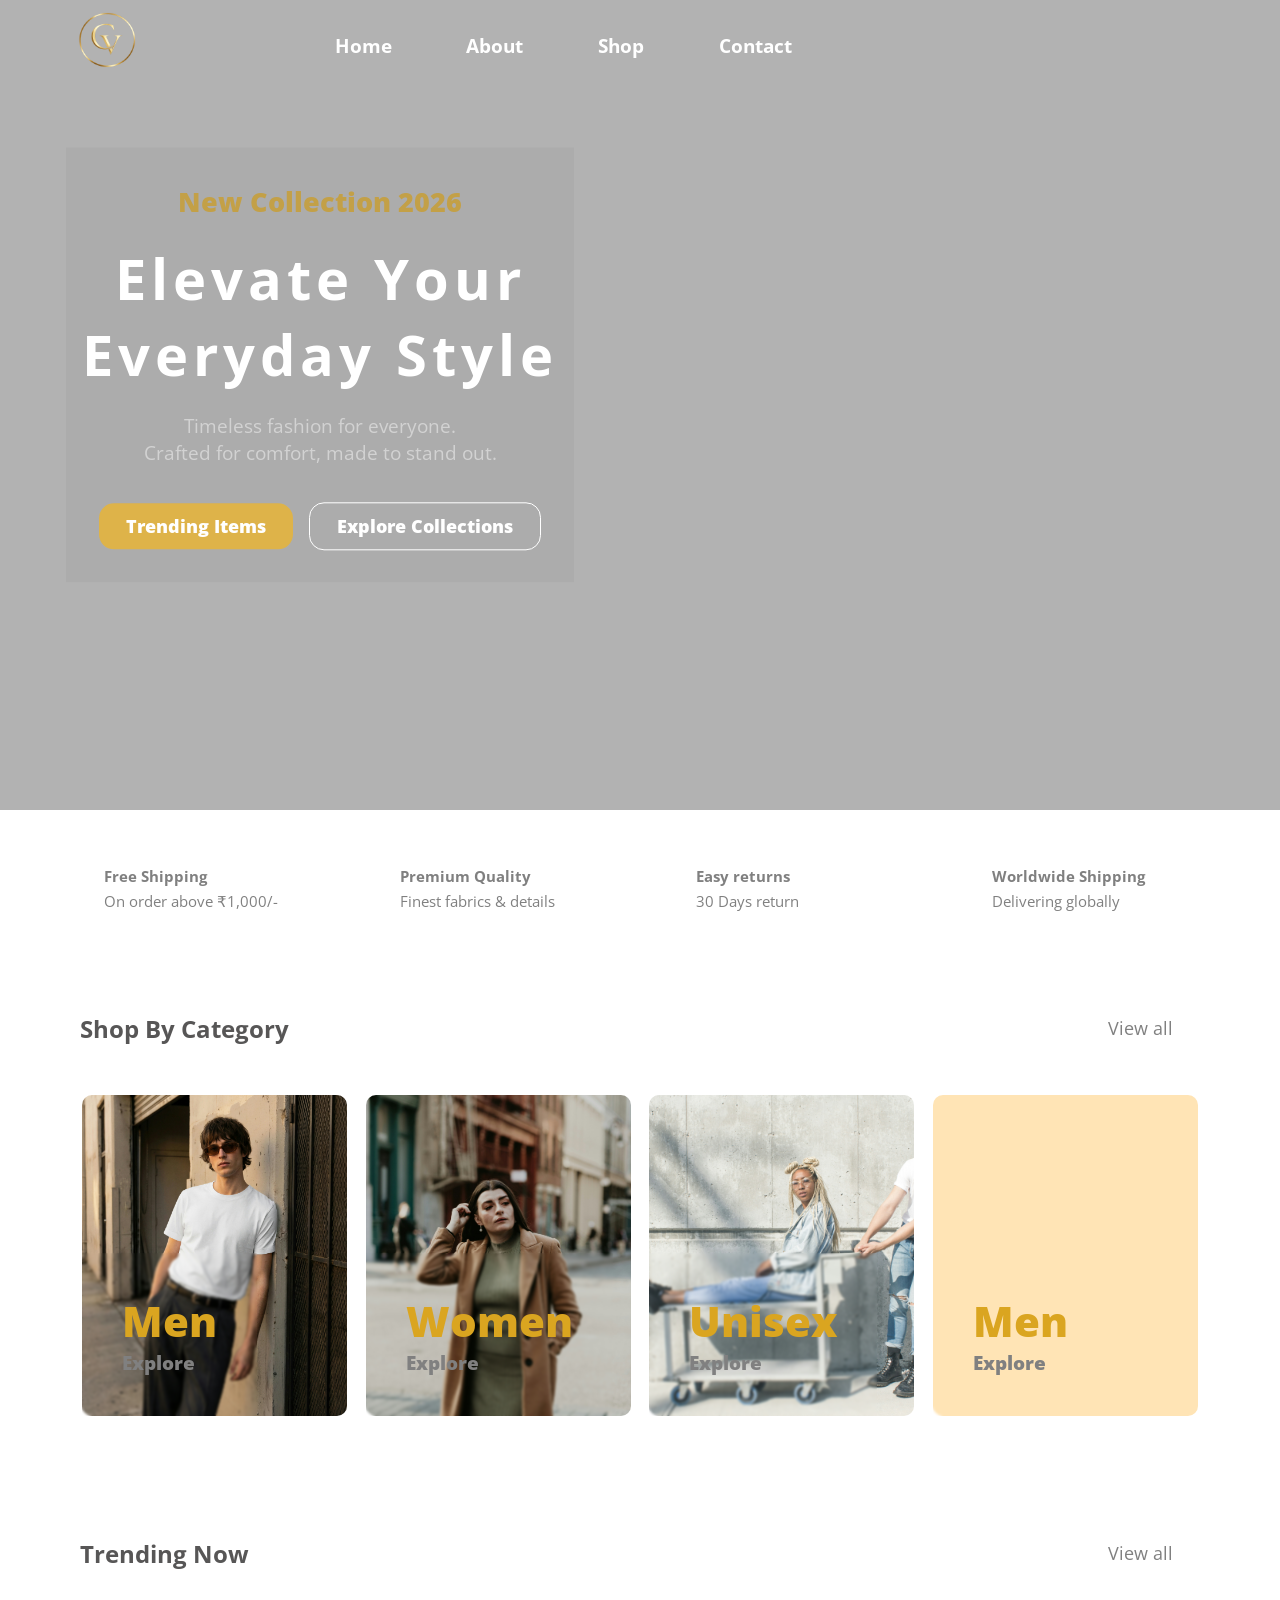
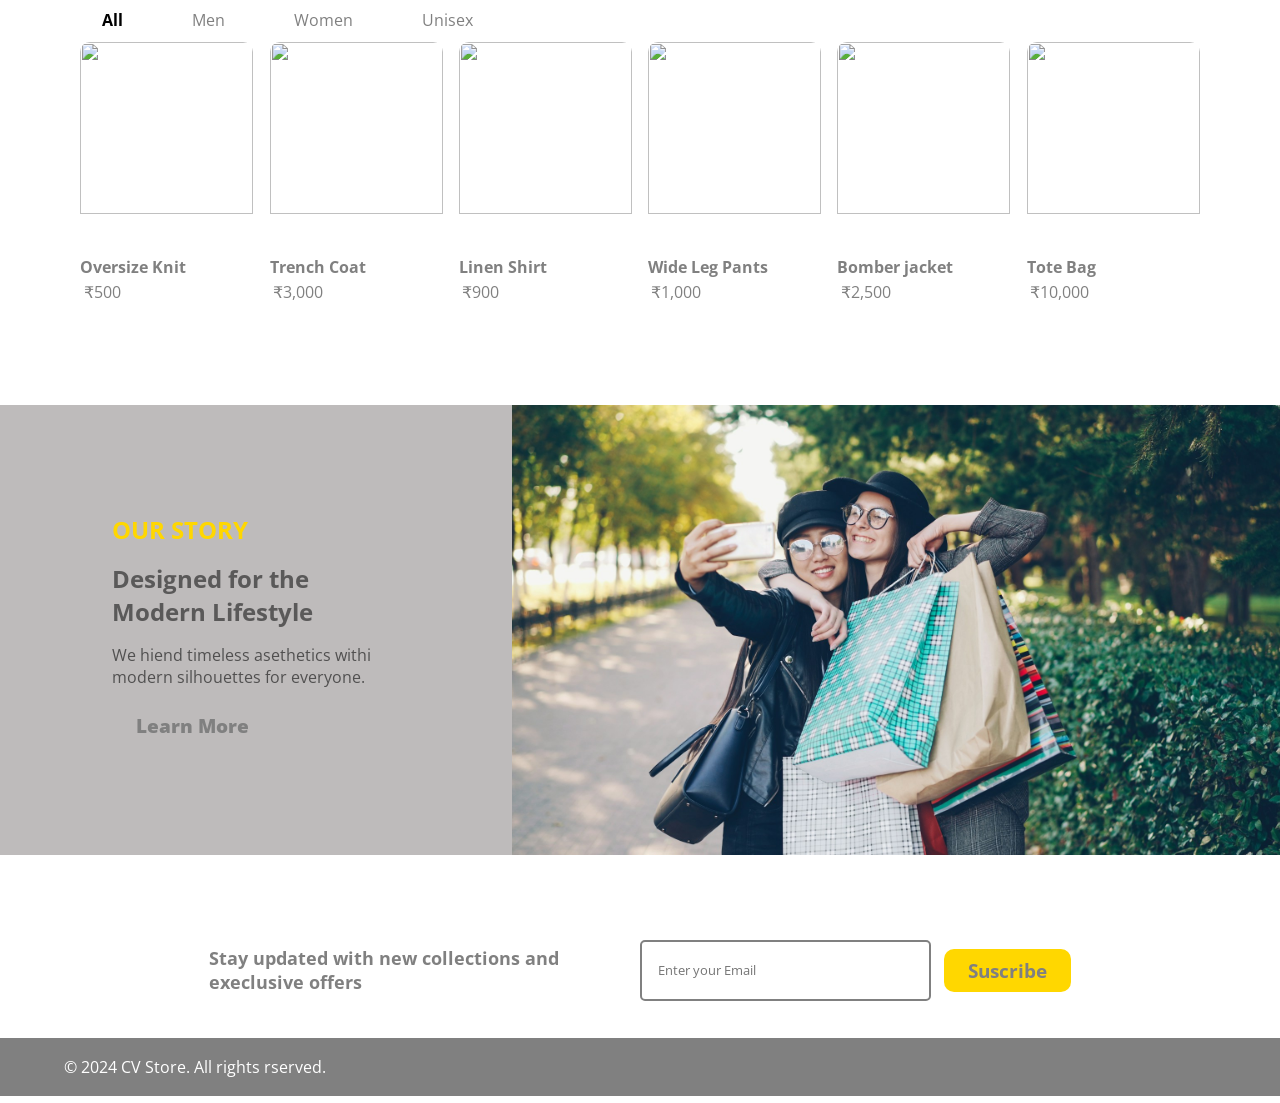
==== commit 0283b894: "footer done" ====
--- a/index.html
+++ b/index.html
@@ -468,6 +468,25 @@
 
 
 
+    <footer class="flex">
+
+        <div class="footer-out">
+
+            <div class="footer-left">
+                <p>
+                    © 2024 CV Store. All rights rserved.
+                </p>
+            </div>
+
+            <div class="footer-right">
+                <i class="ri-visa-line"></i>
+                <i class="ri-mastercard-fill"></i>
+                <i class="ri-paypal-fill"></i>
+                <i class="ri-wallet-fill"></i>
+            </div>
+        </div>
+
+    </footer>
 
 
 
--- a/style.css
+++ b/style.css
@@ -876,8 +876,50 @@
 
 
 
-
-
+/*      FOOTER      */
+footer {
+    margin-bottom: 0.4rem;
+    height: 6.5vh;
+    width: 100%;
+    /* background-color: aquamarine; */
+    background-color: grey;
+}
+
+
+.footer-out {
+    height: 100%;
+    width: 90%;
+    /* background-color: lightcoral; */
+    display: flex;
+    justify-content: space-between;
+    align-items: center;
+}
+
+.footer-left {
+    height: 100%;
+    width: 50%;
+    display: flex;
+    justify-content: start;
+    align-items: center;
+}
+
+.footer-left p {
+    color: white;
+}
+
+.footer-right {
+    height: 100%;
+    width: 50%;
+    display: flex;
+    justify-content: end;
+    align-items: center;
+    gap: 1rem;
+}
+
+.footer-right i {
+    font-size: 1.5rem;
+    color: #fff;
+}
 
 
 
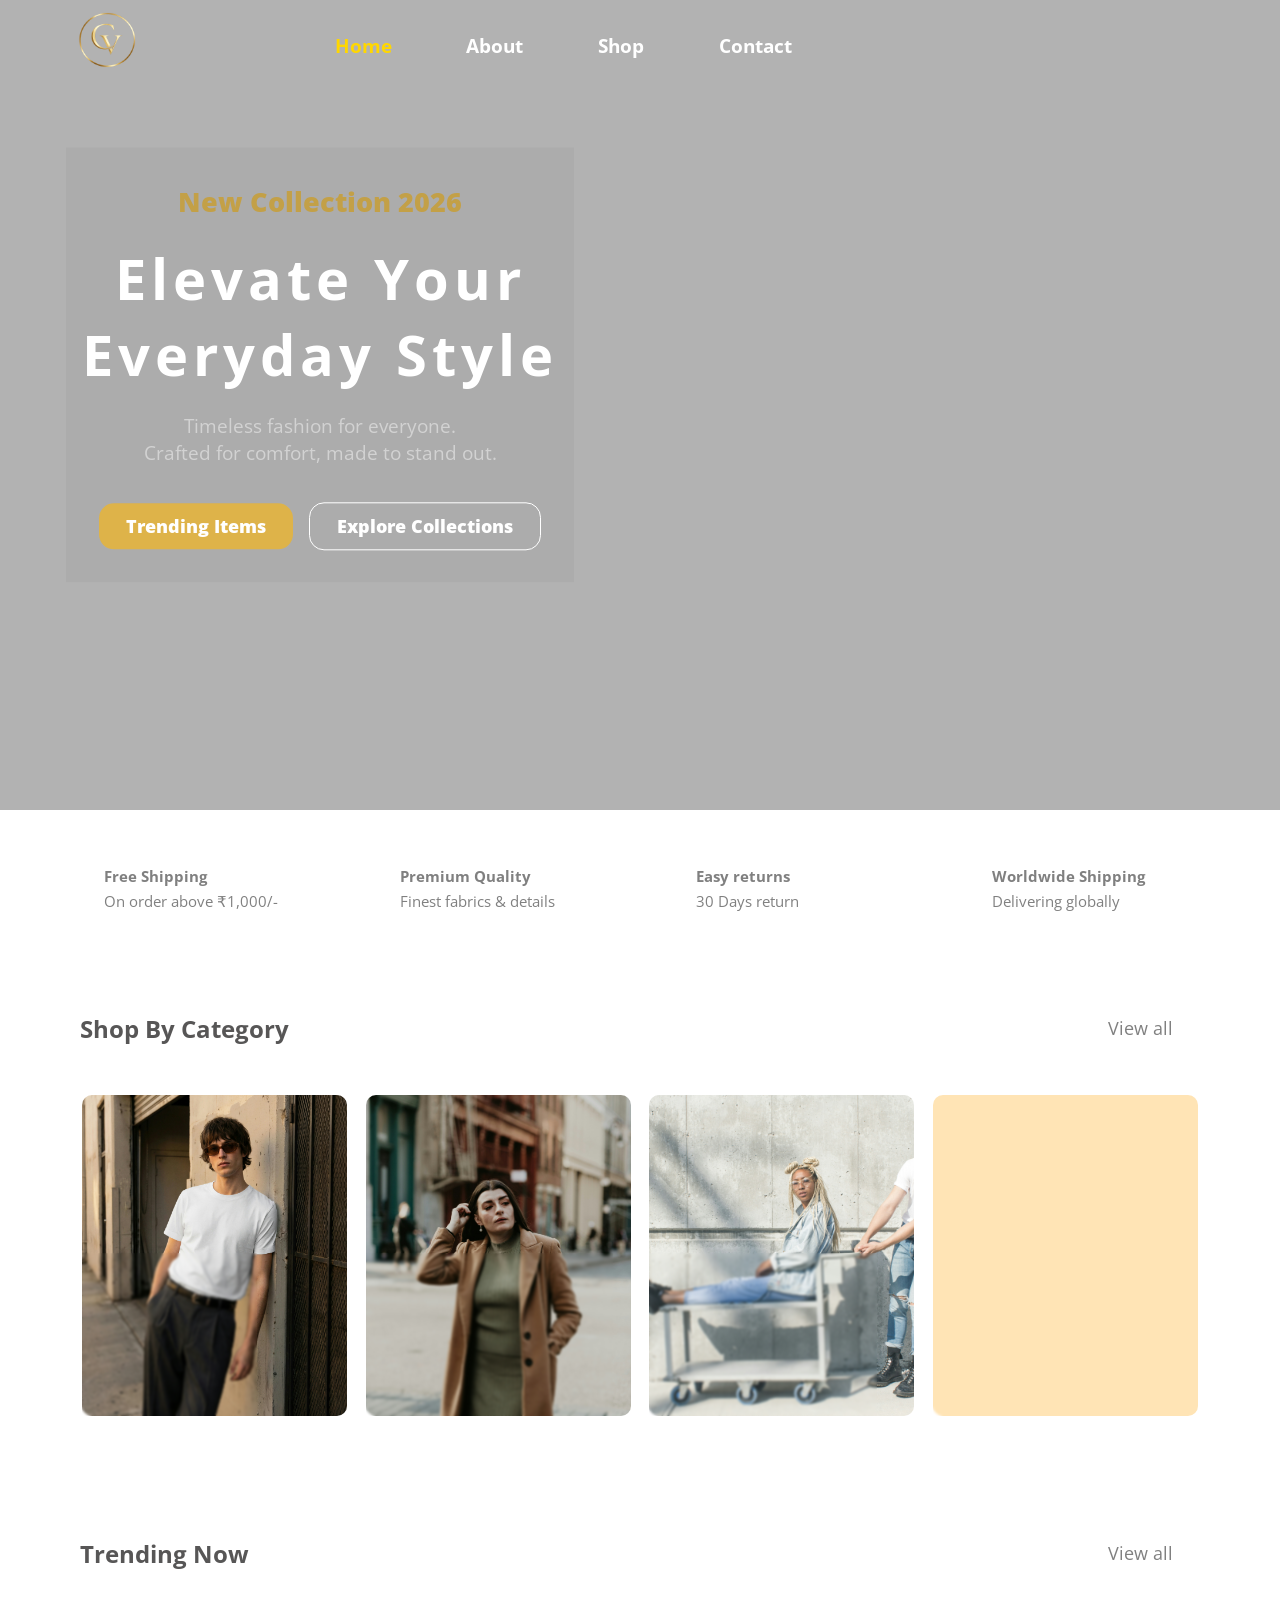
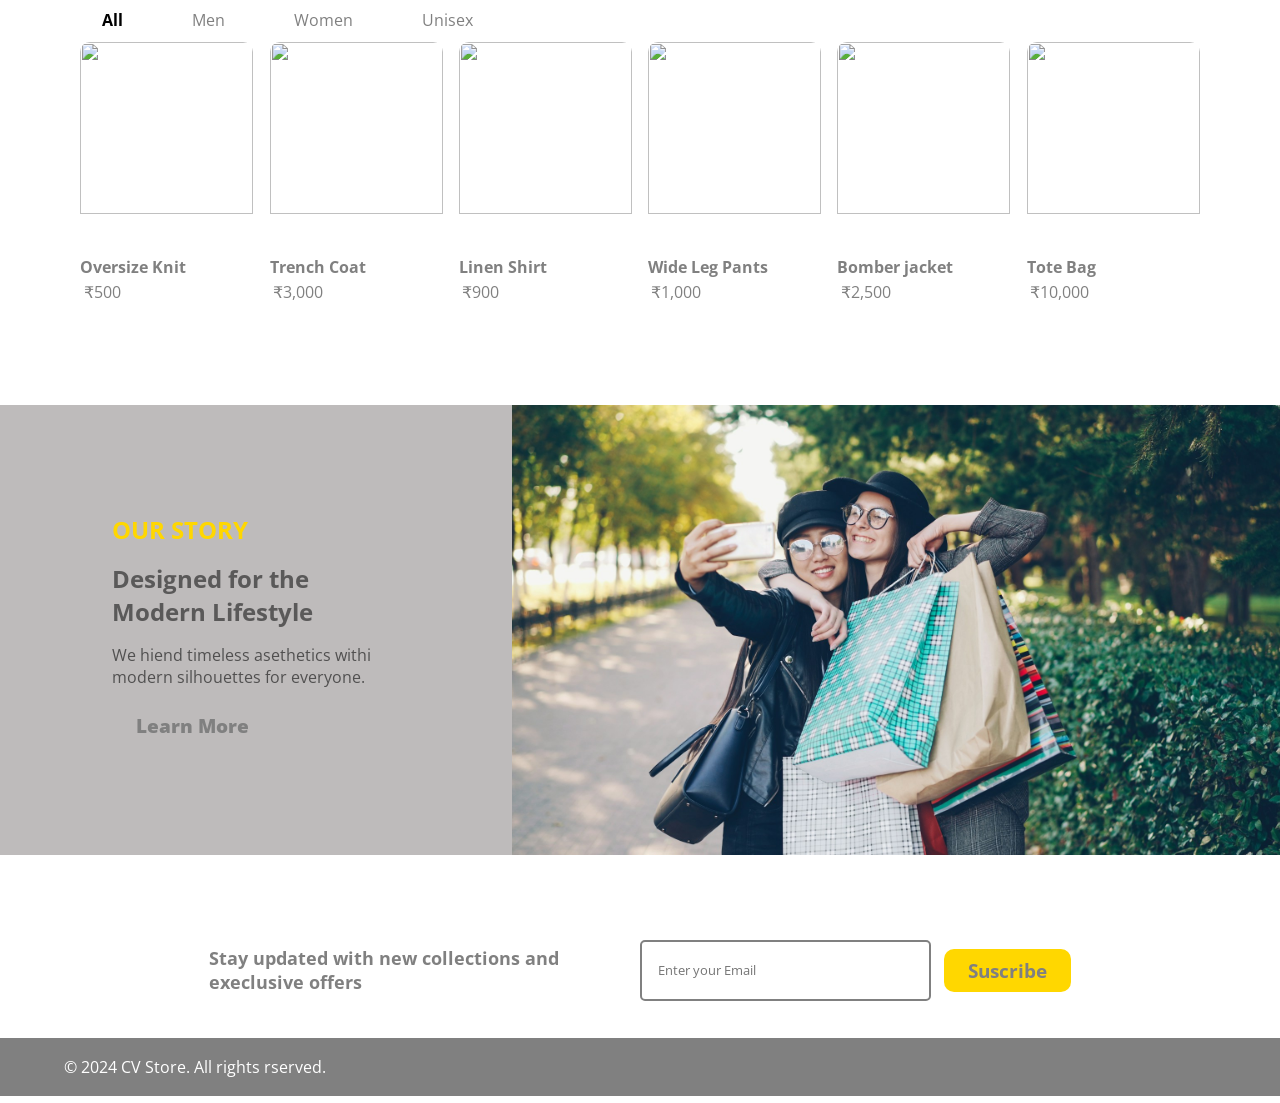
==== commit 820ebd2a: "about hero done with responsive" ====
--- a/index.html
+++ b/index.html
@@ -32,7 +32,7 @@
 
             <div class="navbar-links" id="navLinks">
                 <ul>
-                    <li><a href="#">Home</a></li>
+                    <li><a href="#" class="active" >Home</a></li>
                     <li><a href="Pages/about.html">About</a></li>
                     <li><a href="Pages/shop.html">Shop</a></li>
                     <li><a href="Pages/contact.html">Contact</a></li>
--- a/style.css
+++ b/style.css
@@ -178,6 +178,9 @@
     font-weight: 700;
 }
 
+.navbar-links ul li a.active {
+    color: gold;
+}
 
 
 .navbar-icons {
@@ -1018,6 +1021,10 @@
         width:95%;
     }
 
+    .footer-out{
+        width:95%;
+    }
+
 }
 
 
@@ -1096,6 +1103,14 @@
 
     .news-left p{
         font-size:1rem;
+    }
+
+    .footer-left p{
+        font-size:.95rem;
+    }
+
+    .footer-right i{
+        font-size:1.5rem;
     }
 
 }
@@ -1342,6 +1357,26 @@
         width:70%;
     }
 
+    footer{
+        padding:1.5rem 0;
+        height:auto;
+    }
+
+    .footer-out{
+        width:95%;
+        flex-direction:column;
+        gap:1rem;
+        text-align:center;
+    }
+
+    .footer-left,
+    .footer-right{
+        width:100%;
+        display:flex;
+        justify-content:center;
+        align-items:center;
+    }
+
     
 }
 
@@ -1447,6 +1482,14 @@
         width:100%;
     }
 
+    .footer-right{
+        gap:1rem;
+    }
+
+    .footer-right i{
+        font-size:1.4rem;
+    }
+
 }
 
 
@@ -1501,6 +1544,14 @@
         font-size:1rem;
     }
 
+
+    .footer-left p{
+        font-size:.9rem;
+    }
+
+    .footer-right i{
+        font-size:1.2rem;
+    }
 
 }
 
@@ -1637,6 +1688,21 @@
         font-size:.9rem;
     }
 
+    .footer-left p{
+        font-size:.9rem;
+    }
+
+    .footer-right i{
+        font-size:1.2rem;
+    }
+
+    .footer-left p{
+        font-size:.8rem;
+    }
+
+    .footer-right{
+        flex-wrap:wrap;
+    }
 }
 
 
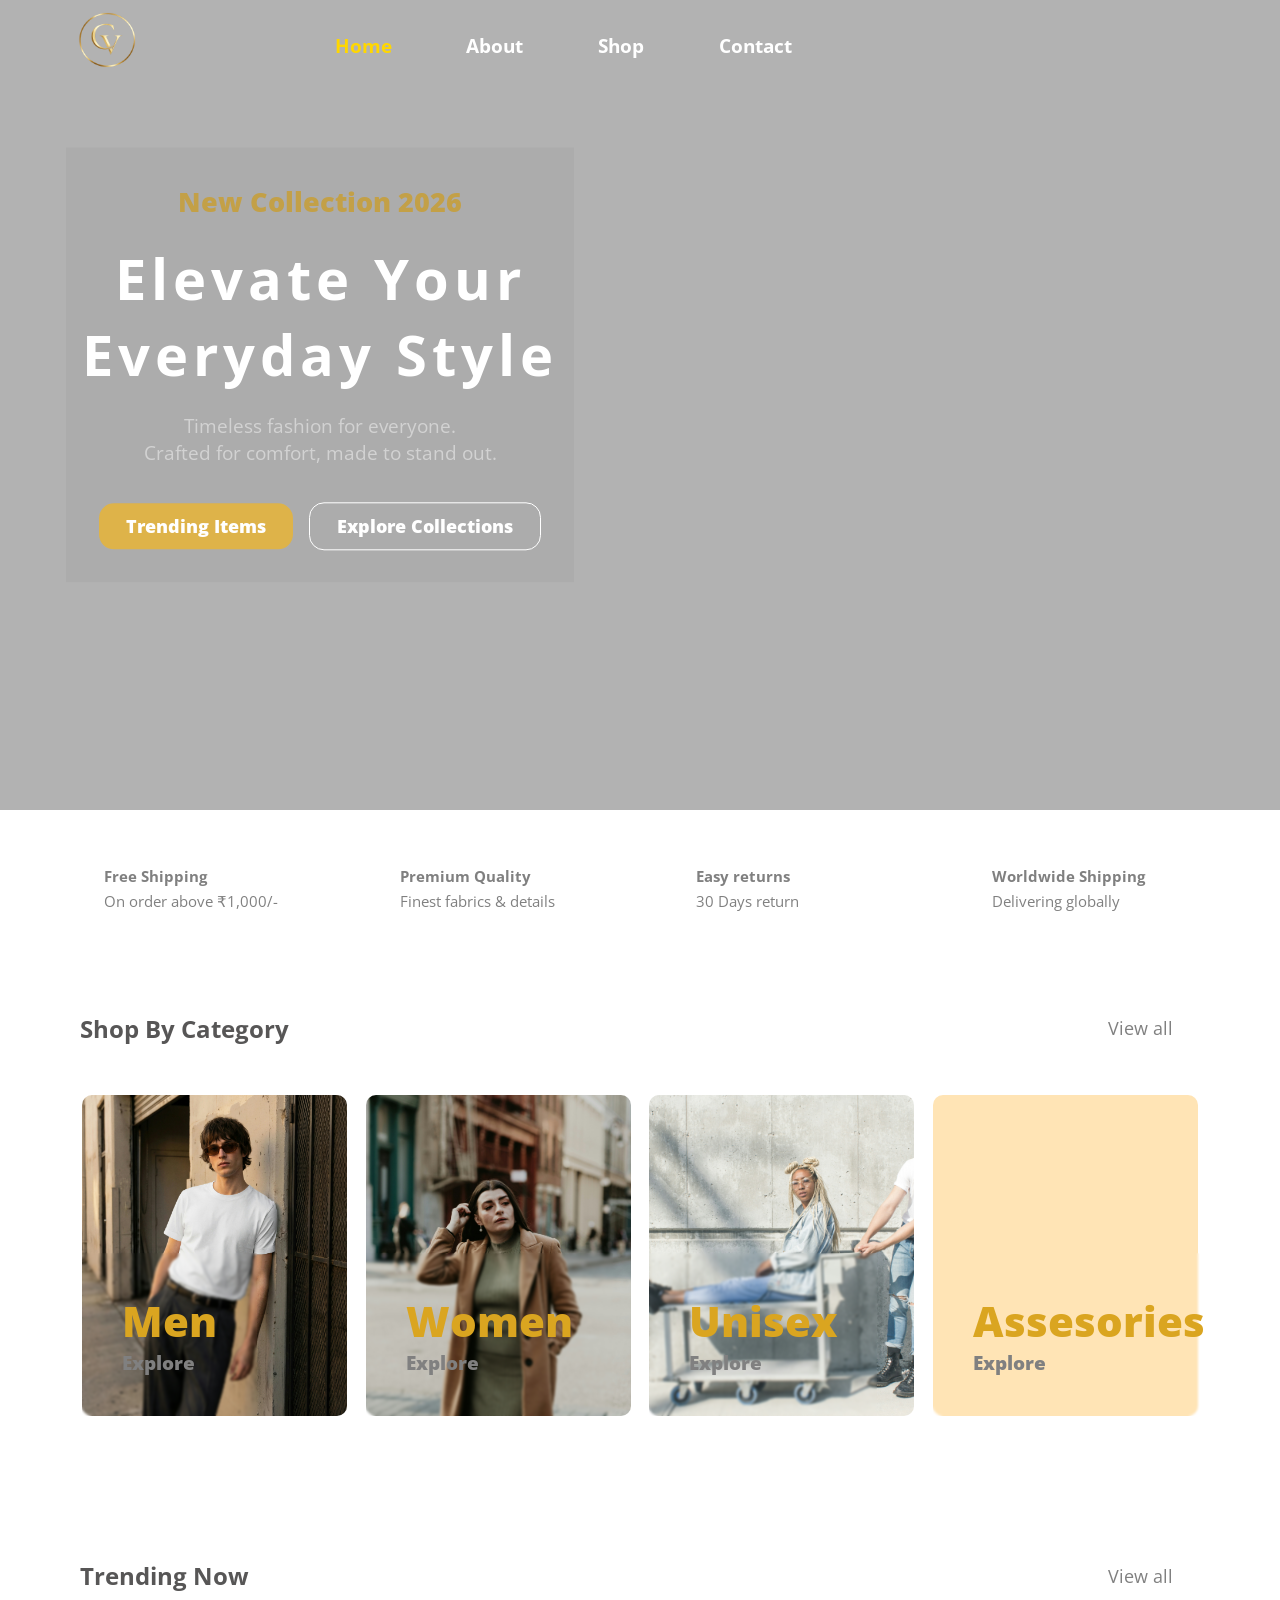
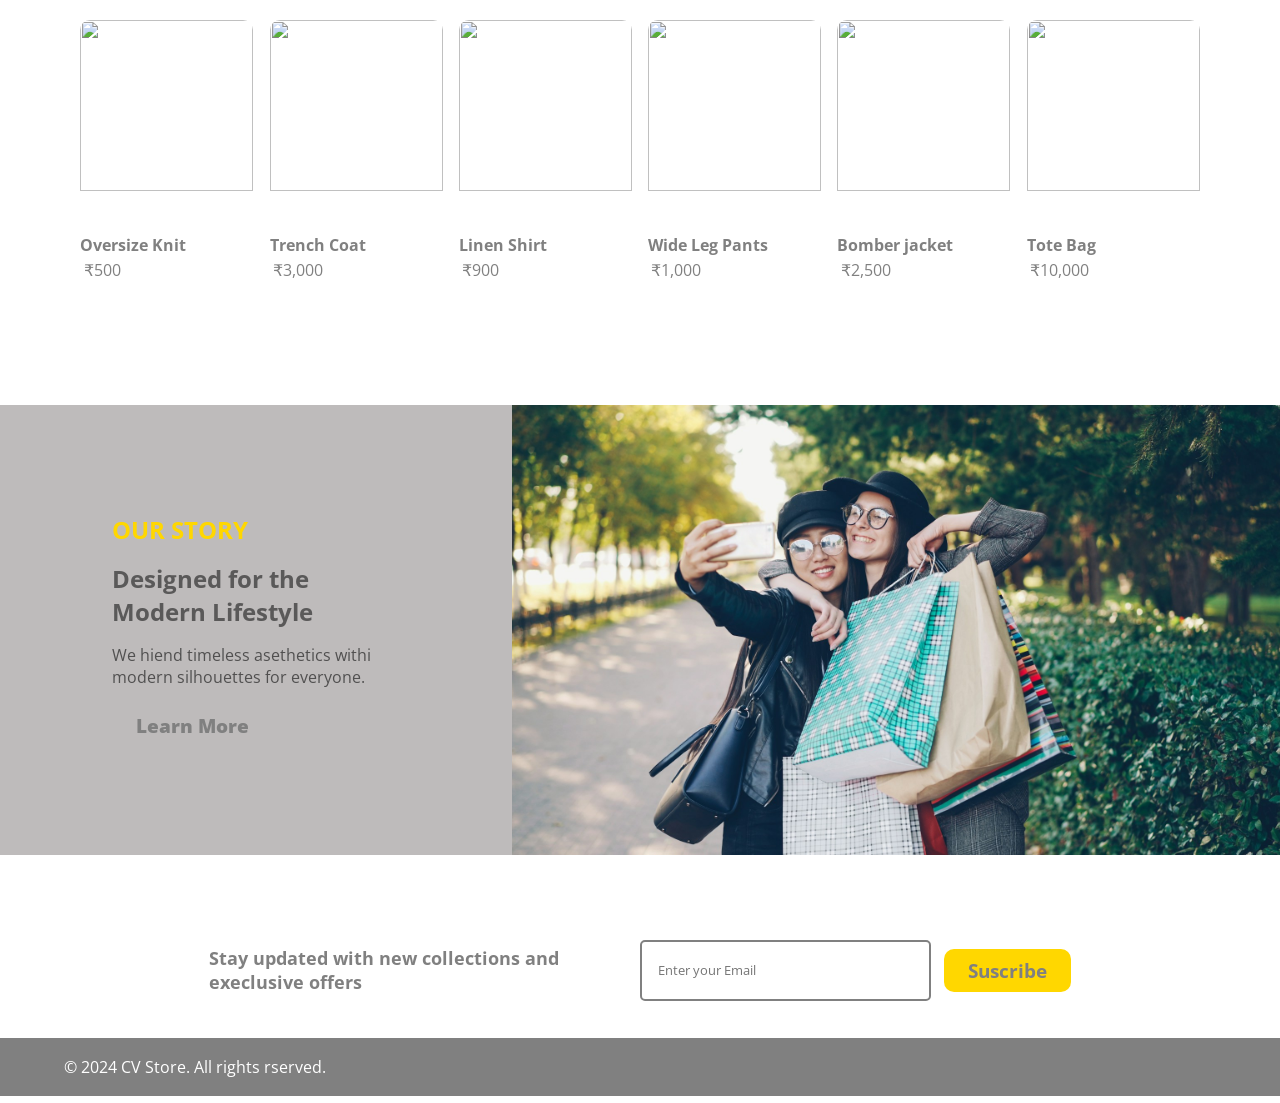
==== commit 32198e70: "one popup addded" ====
--- a/index.html
+++ b/index.html
@@ -237,7 +237,7 @@
                 <div class="category-down ">
 
                     <!--card 1-->
-                    <div class="categories-card" id="cate-men">
+                    <div class="categories-card" id="cate-men" onclick="goTOCollection()">
                         <div class="text">
                             <h3>Men</h3>
                             <button onclick="goTOCollection()">
@@ -248,7 +248,7 @@
                     </div>
 
                     <!--card 2-->
-                    <div class="categories-card" id="cate-women">
+                    <div class="categories-card" id="cate-women" onclick="goTOCollection()">
                         <div class="text">
                             <h3>Women</h3>
                             <button onclick="goTOCollection()">
@@ -259,7 +259,7 @@
                     </div>
 
                     <!--card 3-->
-                    <div class="categories-card" id="uni">
+                    <div class="categories-card" id="uni" onclick="goTOCollection()">
                         <div class="text">
                             <h3>Unisex</h3>
                             <button onclick="goTOCollection()">
@@ -270,9 +270,9 @@
                     </div>
 
                     <!--card 4-->
-                    <div class="categories-card" id="asse">
+                    <div class="categories-card" id="asse" onclick="goTOCollection()">
                         <div class="text">
-                            <h3>Men</h3>
+                            <h3>Assesories</h3>
                             <button onclick="goTOCollection()">
                                 Explore
                                 <i class="ri-arrow-right-long-line"></i>
@@ -285,6 +285,8 @@
 
         </section>
 
+
+        <!--trend-->
         <section id="trending" class="flex">
             <div class="trending-outer">
 
@@ -296,7 +298,7 @@
                     </button>
                 </div>
 
-                <div class="trending-middle">
+                <!-- <div class="trending-middle">
 
                     <button id="trend-all" >
                         All
@@ -313,12 +315,12 @@
                     <button id="trend-Unisex">
                         Unisex
                     </button>
-                </div>
+                </div> -->
 
                 <div class="trending-down">
 
                     <!--trend card 1--> 
-                    <div class="trend-card">
+                    <div class="trend-card" id="oversize">
                         <img src="https://images-static.nykaa.com/media/catalog/product/b/a/babcc29268310_1.jpg?tr=w-500" alt="">
                         <div class="trend-text">
                             <h4>Oversize Knit</h4>
@@ -330,7 +332,43 @@
                                 <i class="ri-heart-line"></i>
                             </div>
                         </div>
-                    </div>
+                    </div>  
+                    
+                    <!-- Popup 1 -->
+                    <div   div id="overside-pop">
+                        <span id="close">&times;</span>
+                        <div class="over-outer">
+                            <div class="over-left"></div>
+
+                            <div class="over-right">
+                                <h2>Oversize Knit</h2>
+                                <p>₹500/-</p>
+                                <p id="rating">
+                                    <i class="ri-star-s-fill"></i>
+                                    <i class="ri-star-s-fill"></i>
+                                    <i class="ri-star-s-fill"></i>
+                                    <i class="ri-star-half-line"></i>
+                                </p>
+                                <p id="des">
+                                    Premium quality cotton knit with a relaxed oversized fit. Soft, breathable and perfect for everyday.
+                                </p>
+
+                                <div class="more-option">
+                                    <button id="cart">
+                                        Add to cart
+                                        <i class="ri-shopping-bag-fill"></i>
+                                    </button>
+
+                                    <button id="like">
+                                        <i class="ri-heart-line"></i>
+                                    </button>
+                                </div>
+
+
+                            </div>
+                        </div>
+                    </div>
+
 
                     
                     <!--trend card 2--> 
--- a/style.css
+++ b/style.css
@@ -929,12 +929,123 @@
 
 
 
-
-
-
-
-
-
+/*POP 1*/
+#overside-pop{
+    position: fixed;
+    top: 0;
+    left: 0;
+    width: 100%;
+    height: 100vh;
+
+    display: none;
+    justify-content: center;
+    align-items: center;
+
+    background: rgba(0,0,0,0.4);
+    backdrop-filter: blur(8px);
+
+    z-index: 9999;
+}
+
+#popup-img{
+    width: 45%;
+    max-width: 90%;
+    border-radius: 10px;
+}
+
+#close{
+    position: absolute;
+    top: 20px;
+    right: 40px;
+    color: white;
+    font-size: 40px;
+    cursor: pointer;
+}
+
+.over-outer {
+    height: 80%;
+    width: 80%;
+    background-color: rgb(236, 237, 237);
+    border-radius: 25px;
+    display: flex;
+    justify-content: space-evenly;
+    align-items: center;
+}
+
+.over-left {
+    height: 90%;
+    width: 45%;
+    /* background-color: aquamarine; */
+    background-image: url("https://images-static.nykaa.com/media/catalog/product/b/a/babcc29268310_1.jpg?tr=w-500");
+    background-position: center;
+    background-repeat: no-repeat;
+    background-size: cover;
+    border-radius: 25px;
+    border: 2px solid grey;
+}
+
+.over-right {
+    height: 90%;
+    width: 45%;
+    /* background-color: cornflowerblue; */
+    display: flex;
+    justify-content: center;
+    align-items: start;
+    flex-direction: column;
+    padding: 1rem;
+    gap: 2rem;
+}
+
+.over-right h2 {
+    color: gold;
+    font-weight: 700;
+    font-size: 2.4rem;
+}
+
+
+.over-right p {
+    font-size: 1.5rem;
+    color: grey;
+    font-weight: 600;
+}
+
+#rating {
+    color: goldenrod;
+}
+
+#des {
+    font-size: 1.2rem;
+    color: black;
+}
+
+.more-option {
+    height: 15%;
+    width: 100%;
+    /* background-color: aquamarine; */
+    display: flex;
+    justify-content: space-evenly;
+    align-items: center;
+}
+
+#cart {
+    display: flex;
+    justify-content: center;
+    align-items: center;
+    gap: 1.6rem;
+    padding: 1.1rem 3.8rem;
+    border: none;
+    border-radius: 15px;
+    background-color: black;
+    color: white;
+    font-size: 1.5rem;
+}
+
+#like {
+    padding: 0.5rem;
+    border-radius: 50%;
+    border: 1px solid grey;
+    font-size: 1.2rem;
+}
 
 
 
@@ -1025,6 +1136,24 @@
         width:95%;
     }
 
+    .over-outer{
+        width:90%;
+        height:75%;
+    }
+
+    .over-right h2{
+        font-size:2rem;
+    }
+
+    .over-right p{
+        font-size:1.2rem;
+    }
+
+    #cart{
+        padding:1rem 2.5rem;
+        font-size:1.2rem;
+    }
+
 }
 
 
@@ -1111,6 +1240,34 @@
 
     .footer-right i{
         font-size:1.5rem;
+    }
+
+    .over-outer{
+        width:95%;
+        height:75%;
+    }
+
+    .over-left,
+    .over-right{
+        width:48%;
+    }
+
+    .over-right{
+        gap:1.2rem;
+    }
+
+    .over-right h2{
+        font-size:1.8rem;
+    }
+
+    .over-right p{
+        font-size:1.1rem;
+    }
+
+    #cart{
+        padding:0.9rem 2rem;
+        font-size:1rem;
+        gap:1rem;
     }
 
 }
@@ -1377,6 +1534,35 @@
         align-items:center;
     }
 
+    .over-outer{
+        width:92%;
+        height:auto;
+        padding:1.5rem;
+        flex-direction:column;
+        gap:1.5rem;
+    }
+
+    .over-left{
+        width:100%;
+        height:320px;
+    }
+
+    .over-right{
+        width:100%;
+        height:auto;
+        text-align:center;
+        align-items:center;
+    }
+
+    .more-option{
+        justify-content:center;
+        gap:1rem;
+    }
+
+    #cart{
+        padding:1rem 2rem;
+    }
+
     
 }
 
@@ -1488,6 +1674,34 @@
 
     .footer-right i{
         font-size:1.4rem;
+    }
+
+    .over-outer{
+        width:95%;
+        padding:1rem;
+    }
+
+    .over-left{
+        height:260px;
+    }
+
+    .over-right h2{
+        font-size:1.6rem;
+    }
+
+    .over-right p{
+        font-size:1rem;
+    }
+
+    #des{
+        font-size:1rem;
+        text-align:center;
+    }
+
+    #cart{
+        width:100%;
+        padding:1rem;
+        font-size:1rem;
     }
 
 }
@@ -1618,6 +1832,30 @@
         font-size:1.5rem;
     }
 
+    .over-left{
+        height:220px;
+    }
+
+    .more-option{
+        flex-direction:column;
+        width:100%;
+    }
+
+    #cart{
+        width:100%;
+    }
+
+    #like{
+        width:55px;
+        height:55px;
+    }
+
+    #close{
+        right:20px;
+        top:15px;
+        font-size:32px;
+    }
+
     
 }
 
@@ -1702,6 +1940,14 @@
 
     .footer-right{
         flex-wrap:wrap;
+    }
+
+    .over-right h2{
+        font-size:1.4rem;
+    }
+
+    .over-right p{
+        font-size:.95rem;
     }
 }
 
@@ -1768,10 +2014,22 @@
         font-size:.85rem;
     }
 
-}
-
-
-
-
-
-
+    .over-left{
+        height:180px;
+    }
+
+    .over-right{
+        gap:.8rem;
+    }
+
+    #cart{
+        font-size:.9rem;
+        padding:.9rem;
+    }
+}
+
+
+
+
+
+
